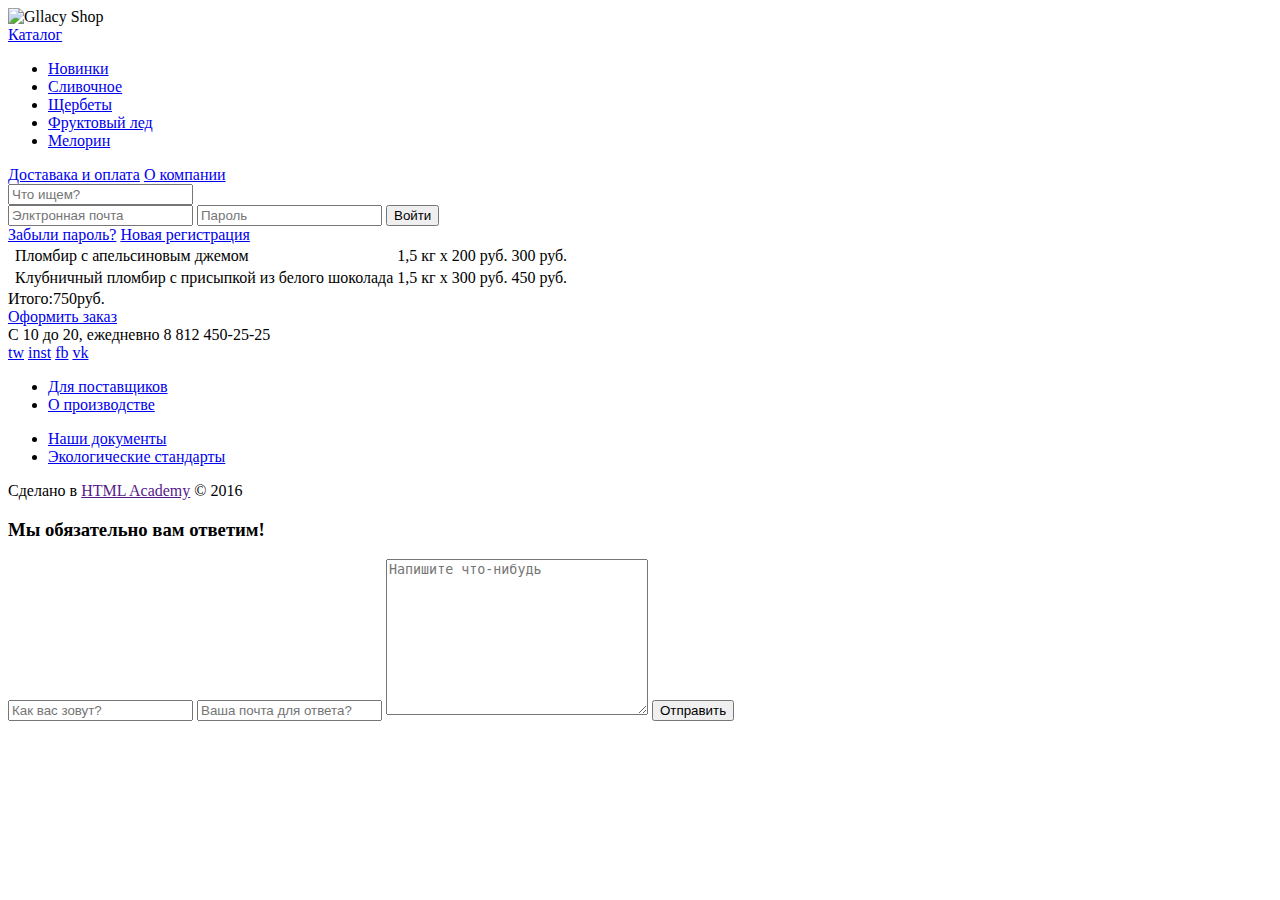
==== catalog.html @ 0ecc8c3e "container, footer mark-up fix" ====
<!DOCTYPE html>
<html lang="en">

<head>
	<meta charset="UTF-8">
	<title>Gllacy Shop</title>
</head>

<body>
	<div class="container">
		<header class="main-header">
			<!--	ЛОГО-->
			<div class="main-header__logo logo"><img src="logo.svg" alt="Gllacy Shop" title="Gllacy Shop"></div>
			<div class="main-header__catalog catalog">
				<a class="main-header__link" href="#">Каталог</a>
				<!--			ВЫПАДАЮЩАЯ МЕНЮШКА-->
				<ul class="catalog__list">
					<li class="catalog__item catalog__item--highlighted"><a href="#">Новинки</a></li>
					<li class="catalog__item"><a href="catalog.html">Сливочное</a></li>
					<li class="catalog__item catalog__item--hover"><a href="#">Щербеты</a></li>
					<li class="catalog__item catalog__item--active"><a href="#">Фруктовый лед</a></li>
					<li class="catalog__item"><a href="#">Мелорин</a></li>
				</ul>
			</div>
			<a href="#" class="mainHeader__link">Доставака и оплата</a>
			<a href="#" class="mainHeader__link">О компании</a>
			<div class="user-controls">
				<!--		ПОИСК-->
				<div class="user-controls__search search">
					<a href="#" class="search__btn"></a>
					<div class="search__popup">
						<input type="search" class="search__field" placeholder="Что ищем?">
					</div>
				</div>
				<!--		ЛОГИН-->
				<div class="user-controls__login login">
					<a href="#" class="btn login__btn"></a>
					<div class="login__popup">
						<form action="" class="loginForm">
							<input type="email" class="login__email" placeholder="Элктронная почта">
							<input type="password" class="login__password" placeholder="Пароль">
							<input type="submit" class="login__submit-btn btn" value="Войти">
						</form>
						<a href="#" class="login__link link">Забыли пароль?</a>
						<a href="#" class="login__link link">Новая регистрация</a>
					</div>
				</div>
				<!--		КОРЗИНА-->
				<div class="user-controls__basket basket">
					<a href="#" class="btn basket__btn basket__btn--empty"></a>
					<!--		ПОП-АП		-->
					<div class="basket__popup">
						<table class="basket__table-orders">
							<tr>
								<td class="basket__tdumbnail"><img src="" alt=""></td>
								<td class="basket__product-name">Пломбир с апельсиновым джемом</td>
								<td class="basket__unit-price">1,5 кг х 200 руб.</td>
								<td class="basket__total-price">300 руб.</td>
							</tr>
							<tr>
								<td class="basket__tdumbnail"><img src="" alt=""></td>
								<td class="basket__product-name">Клубничный пломбир с присыпкой из белого шоколада</td>
								<td class="basket__unit-price">1,5 кг х 300 руб.</td>
								<td class="basket__total-price">450 руб.</td>
							</tr>
						</table>
						<div class="basket__total-amount">Итого:750руб.</div>
						<a href="#" class="btn basket__submit-btn">Оформить заказ</a>
					</div>
				</div>

			</div>
			<div class="timetable">
				С 10 до 20, ежедневно
				<span class="timetable__tel">8 812 450-25-25</span>
			</div>

		</header>
		
		<!--	ФУТЕР-->
		<footer class="main-footer">
			<!--		СОЦ-->
			<div class="main-footer__social social">
				<a href="#" class="social__btn tw">tw</a>
				<a href="#" class="social__btn inst">inst</a>
				<a href="#" class="social__btn fb">fb</a>
				<a href="#" class="social__btn vk">vk</a>
			</div>
			<!--			НОРМАТИВНЫЕ ДОКУМЕНТЫ-->
			<div class="main-footer__regulations regulations">
				<div class="regulations__left-col">
					<ul class="regulations__list">
						<li class="regulations__item regulations__item--love">
							<a class="regulations__link" href="#">Для поставщиков</a>
						</li>
						<li class="regulations__item">
							<a class="regulations__link" href="#">О производстве
</a>
						</li>
					</ul>
				</div>
				<div class="regulations__right-col">
					<ul>
						<li class="regulations__item">
							<a class="regulations__link" href="#">Наши документы</a>
						</li>
						<li class="regulations__item">
							<a class="regulations__link" href="#">Экологические стандарты</a>
						</li>
					</ul>
				</div>
			</div>
			<!--			РАЗРАБОТКА-->
			<div class="main-footer__copyright copyright">
				<a href="#" class="copyright__logo"></a>
				<p>Сделано в <a href="" class="copyright__link">HTML Academy</a> &copy; 2016</p>
			</div>
		</footer>
		<div class="feedback-popup">
			<h3 class="feedback-popup__title">Мы обязательно вам ответим!</h3>
			<form action="" class="feedback-popup__form">
				<input type="text" class="feedback-popup__name-field" placeholder="Как вас зовут?">
				<input type="email" class="feedback-popup__email-field" placeholder="Ваша почта для ответа?">
				<textarea class="feedback-popup__massage-field" name="" id="" cols="30" rows="10" placeholder="Напишите что-нибудь"></textarea>
				<input type="submit" class="feedback-popup__btn btn" value="Отправить">
			</form>
		</div>
	</div>
</body>

</html>
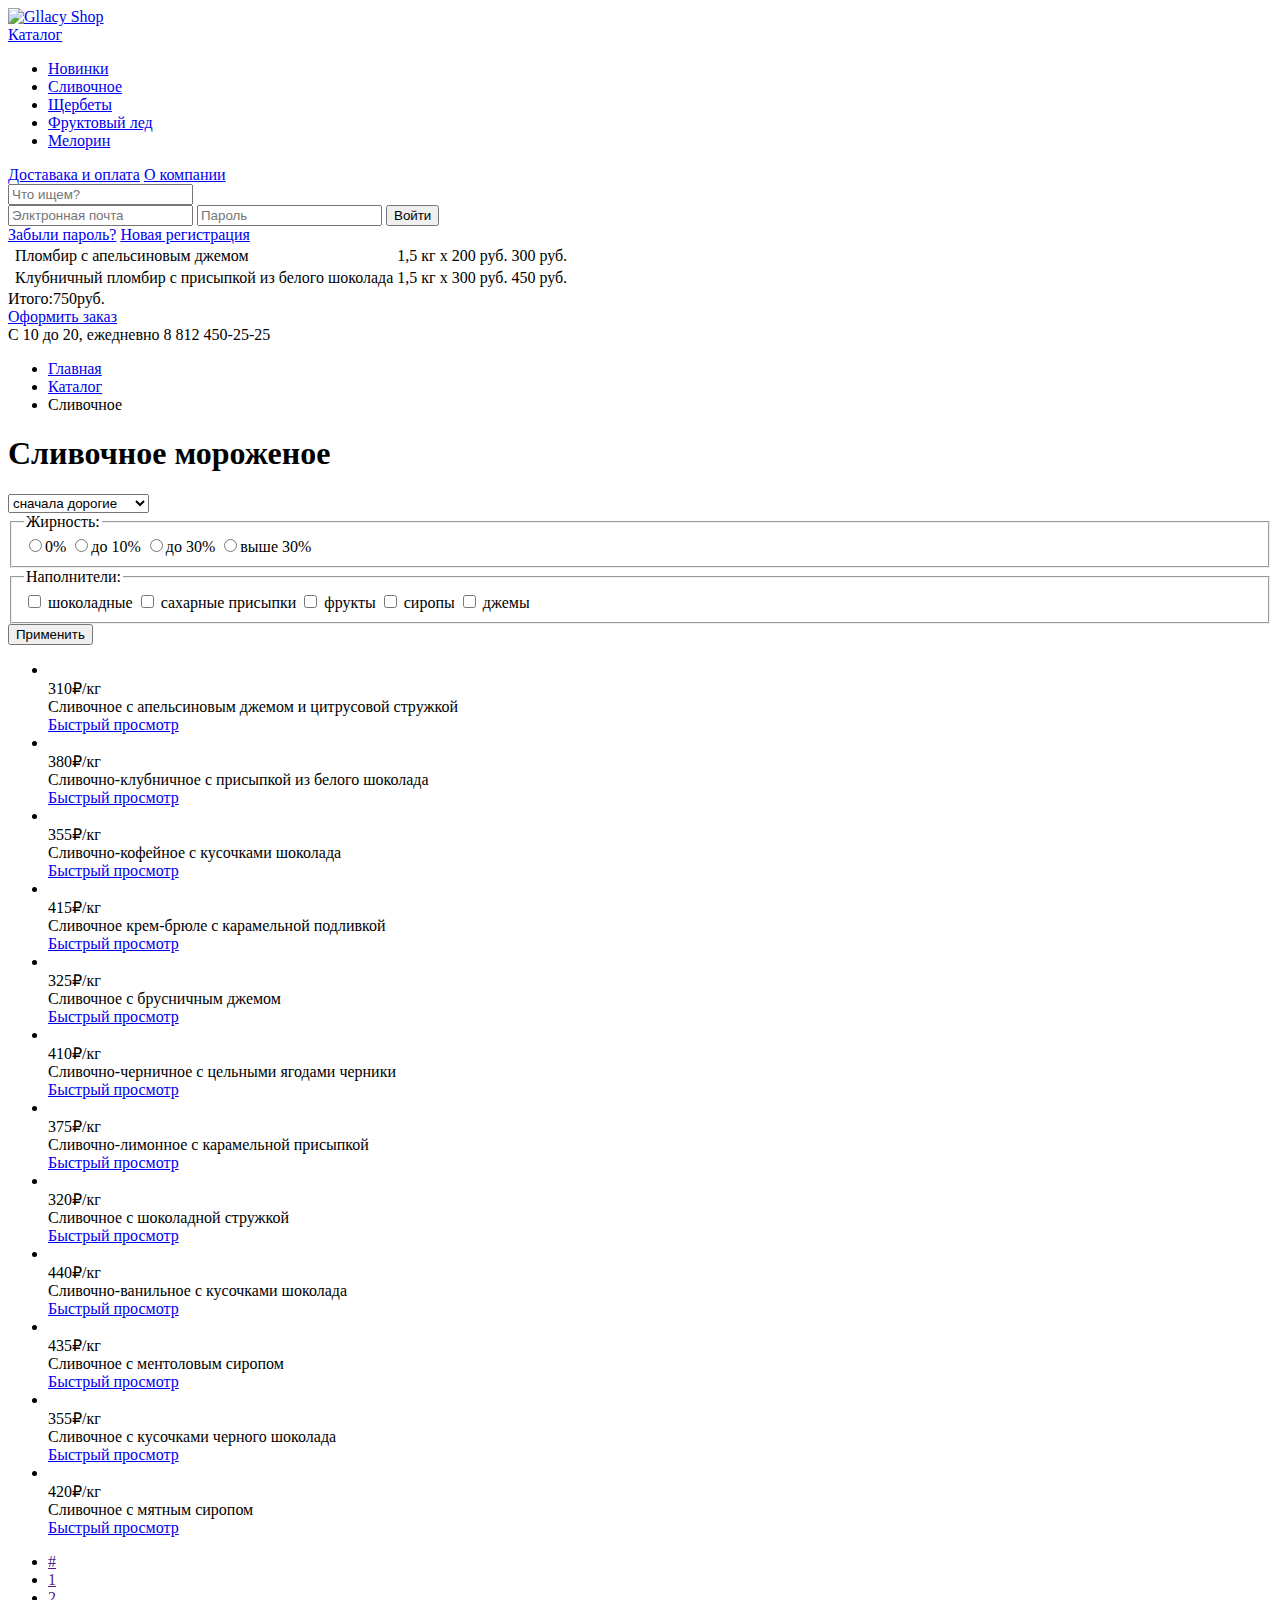
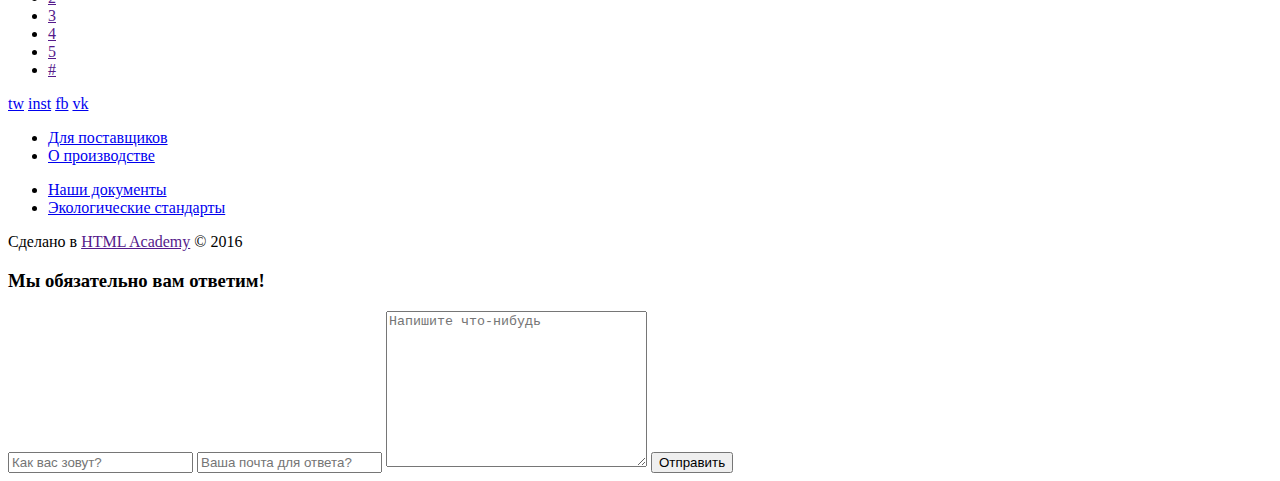
==== commit ad157e6b: "catalog mark-up" ====
--- a/catalog.html
+++ b/catalog.html
@@ -10,7 +10,7 @@
 	<div class="container">
 		<header class="main-header">
 			<!--	ЛОГО-->
-			<div class="main-header__logo logo"><img src="logo.svg" alt="Gllacy Shop" title="Gllacy Shop"></div>
+			<div class="main-header__logo logo"><a href="index.html"><img src="logo.svg" alt="Gllacy Shop" title="Gllacy Shop"></a></div>
 			<div class="main-header__catalog catalog">
 				<a class="main-header__link" href="#">Каталог</a>
 				<!--			ВЫПАДАЮЩАЯ МЕНЮШКА-->
@@ -22,8 +22,8 @@
 					<li class="catalog__item"><a href="#">Мелорин</a></li>
 				</ul>
 			</div>
-			<a href="#" class="mainHeader__link">Доставака и оплата</a>
-			<a href="#" class="mainHeader__link">О компании</a>
+			<a href="#" class="main-header__link">Доставака и оплата</a>
+			<a href="#" class="main-header__link">О компании</a>
 			<div class="user-controls">
 				<!--		ПОИСК-->
 				<div class="user-controls__search search">
@@ -36,7 +36,7 @@
 				<div class="user-controls__login login">
 					<a href="#" class="btn login__btn"></a>
 					<div class="login__popup">
-						<form action="" class="loginForm">
+						<form action="" class="login__form">
 							<input type="email" class="login__email" placeholder="Элктронная почта">
 							<input type="password" class="login__password" placeholder="Пароль">
 							<input type="submit" class="login__submit-btn btn" value="Войти">
@@ -52,13 +52,13 @@
 					<div class="basket__popup">
 						<table class="basket__table-orders">
 							<tr>
-								<td class="basket__tdumbnail"><img src="" alt=""></td>
+								<td class="basket__tumbnail"><img src="" alt=""></td>
 								<td class="basket__product-name">Пломбир с апельсиновым джемом</td>
 								<td class="basket__unit-price">1,5 кг х 200 руб.</td>
 								<td class="basket__total-price">300 руб.</td>
 							</tr>
 							<tr>
-								<td class="basket__tdumbnail"><img src="" alt=""></td>
+								<td class="basket__tumbnail"><img src="" alt=""></td>
 								<td class="basket__product-name">Клубничный пломбир с присыпкой из белого шоколада</td>
 								<td class="basket__unit-price">1,5 кг х 300 руб.</td>
 								<td class="basket__total-price">450 руб.</td>
@@ -76,7 +76,186 @@
 			</div>
 
 		</header>
-		
+		<div class="breadcrumbs">
+			<ul class="breadcrumbs__list">
+				<li class="breadcrumbs__element"><a href="index.html" class="breadcrumbs__link">Главная</a></li>
+				<li class="breadcrumbs__element"><a href="#" class="breadcrumbs__link">Каталог</a></li>
+				<li class="breadcrumbs__element breadcrumbs__element--active">Сливочное</li>
+			</ul>
+		</div>
+		<h1>Сливочное мороженое</h1>
+		<div class="product-filter">
+			<form action="" class="product-filter__form">
+				<select class="product-filter__select" name="" id="">
+					<option value="popular">по популярности</option>
+					<option value="cheap">сначала недорогие</option>
+					<option value="expensive" selected>сначала дорогие</option>
+					<option value="fat">по жирности</option>
+				</select>
+				<div class="product-filter__price-range range">
+					
+					<div class="range__controls">
+						<div class="range__scale">
+							<div class="range__bar" style="margin-left: 0%; width: 85%"></div>
+						</div>
+						<div class="range__toggle range__toggle--min"></div>
+						<div class="range__toggle range__toggle--max"></div>
+					</div>
+
+				</div>
+				<fieldset>
+					<legend>Жирность:</legend>
+					<label>
+						<input type="radio" name="fat">0%</label>
+					<label>
+						<input type="radio" name="fat">до 10%</label>
+					<label>
+						<input type="radio" name="fat">до 30%</label>
+					<label>
+						<input type="radio" name="fat">выше 30%</label>
+				</fieldset>
+				<fieldset>
+					<legend>Наполнители:</legend>
+					<input type="checkbox" id="chocolate">
+					<label for="chocolate">шоколадные</label>
+					<input type="checkbox" id="sugar">
+					<label for="sugar">сахарные присыпки</label>
+					<input type="checkbox" id="fruit">
+					<label for="fruit">фрукты</label>
+					<input type="checkbox" id="syrup">
+					<label for="syrup">сиропы</label>
+					<input type="checkbox" id="jam">
+					<label for="jam">джемы</label>
+				</fieldset>
+				<input type="submit" value="Применить">
+			</form>
+		</div>
+		<div class="product-catalog">
+			<ul class="product-catalog__list">
+				<li class="product-catalog__item">
+					<div class="product">
+						<div class="product__image"><img src="" alt=""></div>
+						<div class="product__price-title">310&#8381;/кг</div>
+						<div class="product__description">Сливочное с апельсиновым джемом и цитрусовой стружкой
+						</div>
+						<a href="#" class="product__btn product__btn--hover btn">Быстрый просмотр</a>
+					</div>
+				</li>
+				<li class="product-catalog__item">
+					<div class="product">
+						<div class="product__image"><img src="" alt=""></div>
+						<div class="product__price-title">380&#8381;/кг</div>
+						<div class="product__description">Сливочно-клубничное с присыпкой из белого шоколада
+						</div>
+						<a href="#" class="product__btn product__btn--hover btn">Быстрый просмотр</a>
+					</div>
+				</li>
+				<li class="product-catalog__item">
+					<div class="product">
+						<div class="product__image"><img src="" alt=""></div>
+						<div class="product__price-title">355&#8381;/кг</div>
+						<div class="product__description">Сливочно-кофейное с кусочками шоколада
+						</div>
+						<a href="#" class="product__btn product__btn--hover btn">Быстрый просмотр</a>
+					</div>
+				</li>
+				<li class="product-catalog__item">
+					<div class="product">
+						<div class="product__image"><img src="" alt=""></div>
+						<div class="product__price-title">415&#8381;/кг</div>
+						<div class="product__description">Сливочное крем-брюле с карамельной подливкой
+						</div>
+						<a href="#" class="product__btn product__btn--hover btn">Быстрый просмотр</a>
+					</div>
+				</li>
+				<li class="product-catalog__item">
+					<div class="product">
+						<div class="product__image"><img src="" alt=""></div>
+						<div class="product__price-title">325&#8381;/кг</div>
+						<div class="product__description">Сливочное с брусничным джемом
+
+						</div>
+						<a href="#" class="product__btn product__btn--hover btn">Быстрый просмотр</a>
+					</div>
+				</li>
+				<li class="product-catalog__item">
+					<div class="product">
+						<div class="product__image"><img src="" alt=""></div>
+						<div class="product__price-title">410&#8381;/кг</div>
+						<div class="product__description">Сливочно-черничное с цельными ягодами черники
+						</div>
+						<a href="#" class="product__btn product__btn--hover btn">Быстрый просмотр</a>
+					</div>
+				</li>
+				<li class="product-catalog__item">
+					<div class="product">
+						<div class="product__image"><img src="" alt=""></div>
+						<div class="product__price-title">375&#8381;/кг</div>
+						<div class="product__description">Сливочно-лимонное с карамельной присыпкой
+						</div>
+						<a href="#" class="product__btn product__btn--hover btn">Быстрый просмотр</a>
+					</div>
+				</li>
+				<li class="product-catalog__item">
+					<div class="product">
+						<div class="product__image"><img src="" alt=""></div>
+						<div class="product__price-title">320&#8381;/кг</div>
+						<div class="product__description">Сливочное с шоколадной стружкой
+						</div>
+						<a href="#" class="product__btn product__btn--hover btn">Быстрый просмотр</a>
+					</div>
+				</li>
+				<li class="product-catalog__item">
+					<div class="product">
+						<div class="product__image"><img src="" alt=""></div>
+						<div class="product__price-title">440&#8381;/кг</div>
+						<div class="product__description">Сливочно-ванильное с кусочками шоколада
+
+						</div>
+						<a href="#" class="product__btn product__btn--hover btn">Быстрый просмотр</a>
+					</div>
+				</li>
+				<li class="product-catalog__item">
+					<div class="product">
+						<div class="product__image"><img src="" alt=""></div>
+						<div class="product__price-title">435&#8381;/кг</div>
+						<div class="product__description">Сливочноe с ментоловым сиропом
+						</div>
+						<a href="#" class="product__btn product__btn--hover btn">Быстрый просмотр</a>
+					</div>
+				</li>
+				<li class="product-catalog__item">
+					<div class="product">
+						<div class="product__image"><img src="" alt=""></div>
+						<div class="product__price-title">355&#8381;/кг</div>
+						<div class="product__description">Сливочное с кусочками черного шоколада
+						</div>
+						<a href="#" class="product__btn product__btn--hover btn">Быстрый просмотр</a>
+					</div>
+				</li>
+				<li class="product-catalog__item">
+					<div class="product">
+						<div class="product__image"><img src="" alt=""></div>
+						<div class="product__price-title">420&#8381;/кг</div>
+						<div class="product__description">Сливочное с мятным сиропом
+						</div>
+						<a href="#" class="product__btn product__btn--hover btn">Быстрый просмотр</a>
+					</div>
+				</li>
+			</ul>
+			<div class="product-catalog__pagination pagination">
+				<ul class="pagination__list">
+					<li class="pagination__item"><a href="" class="pagination__link pagination__arrow-left">#</a></li>
+					<li class="pagination__item"><a href="" class="pagination__link">1</a></li>
+					<li class="pagination__item"><a href="" class="pagination__link">2</a></li>
+					<li class="pagination__item"><a href="" class="pagination__link">3</a></li>
+					<li class="pagination__item"><a href="" class="pagination__link">4</a></li>
+					<li class="pagination__item"><a href="" class="pagination__link">5</a></li>
+					<li class="pagination__item"><a href="" class="pagination__link pagination__arrow-right">#</a></li>
+				</ul>
+			</div>
+		</div>
+
 		<!--	ФУТЕР-->
 		<footer class="main-footer">
 			<!--		СОЦ-->
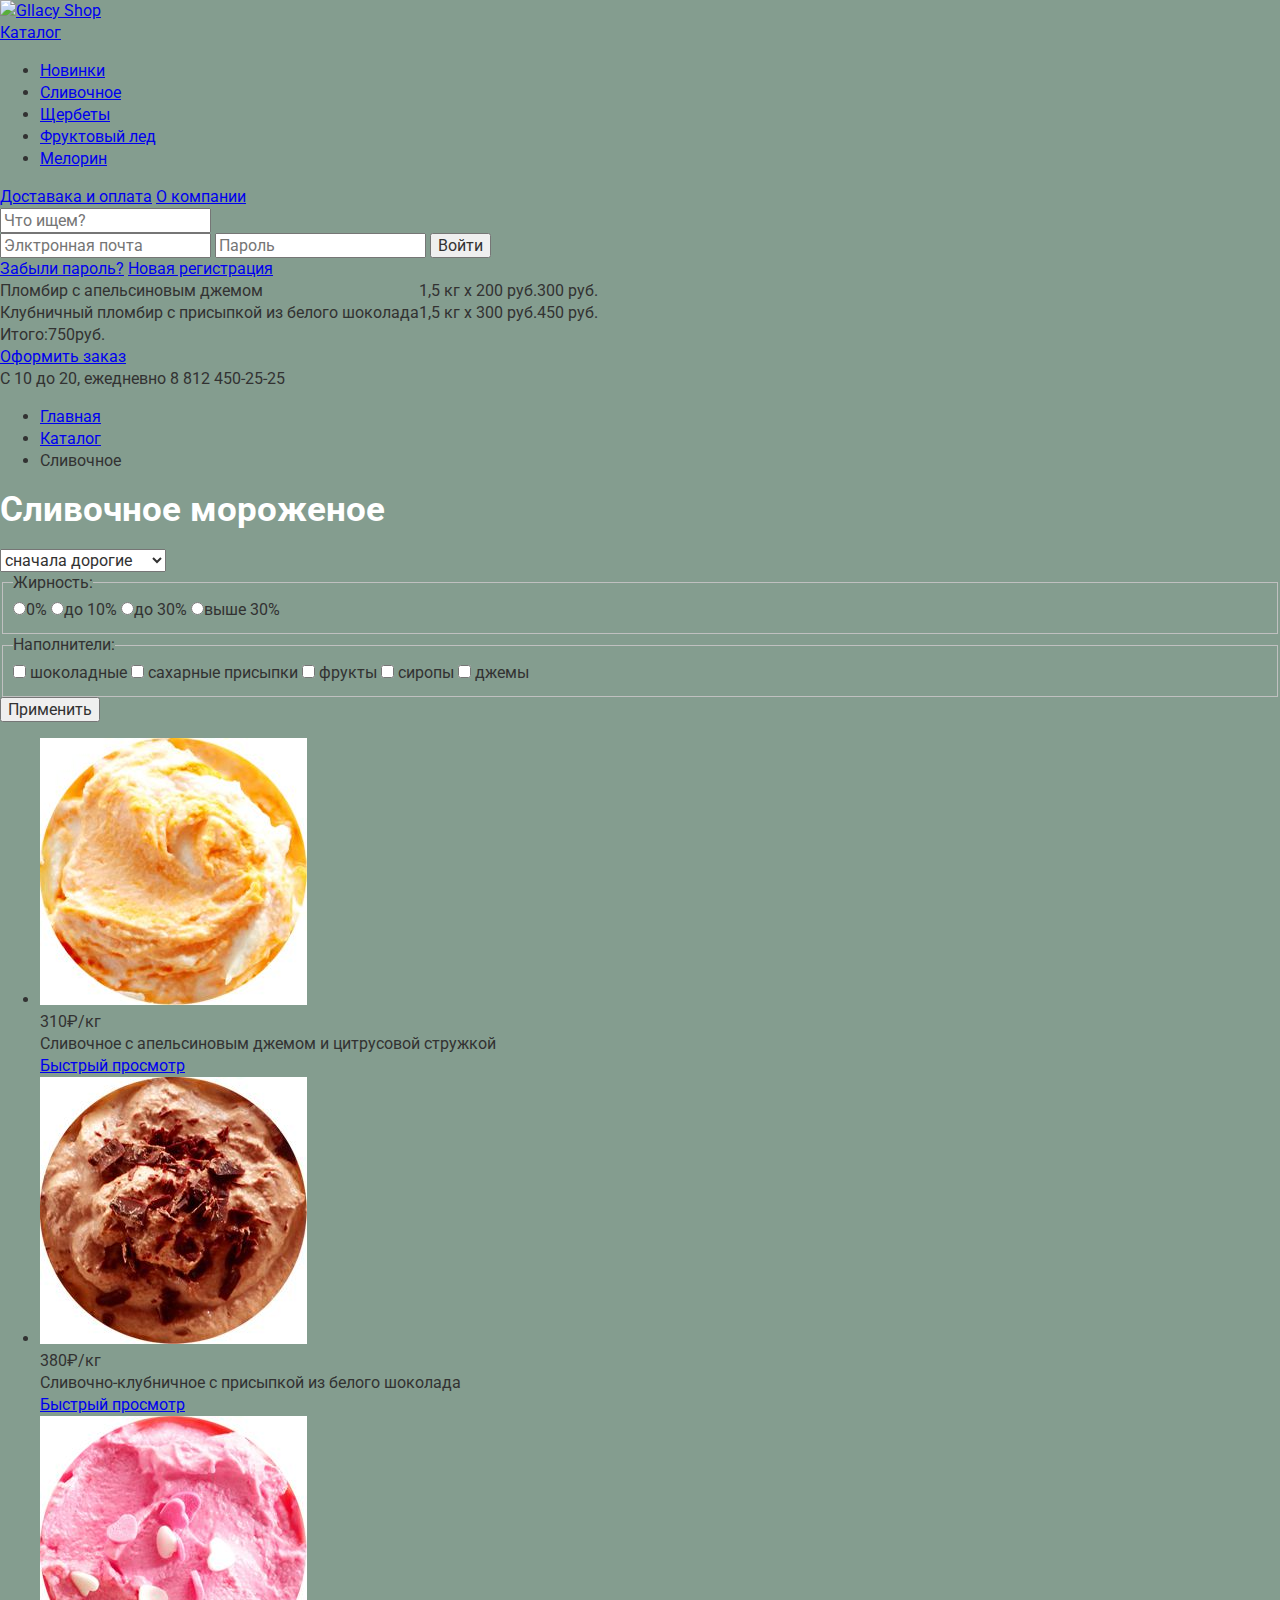
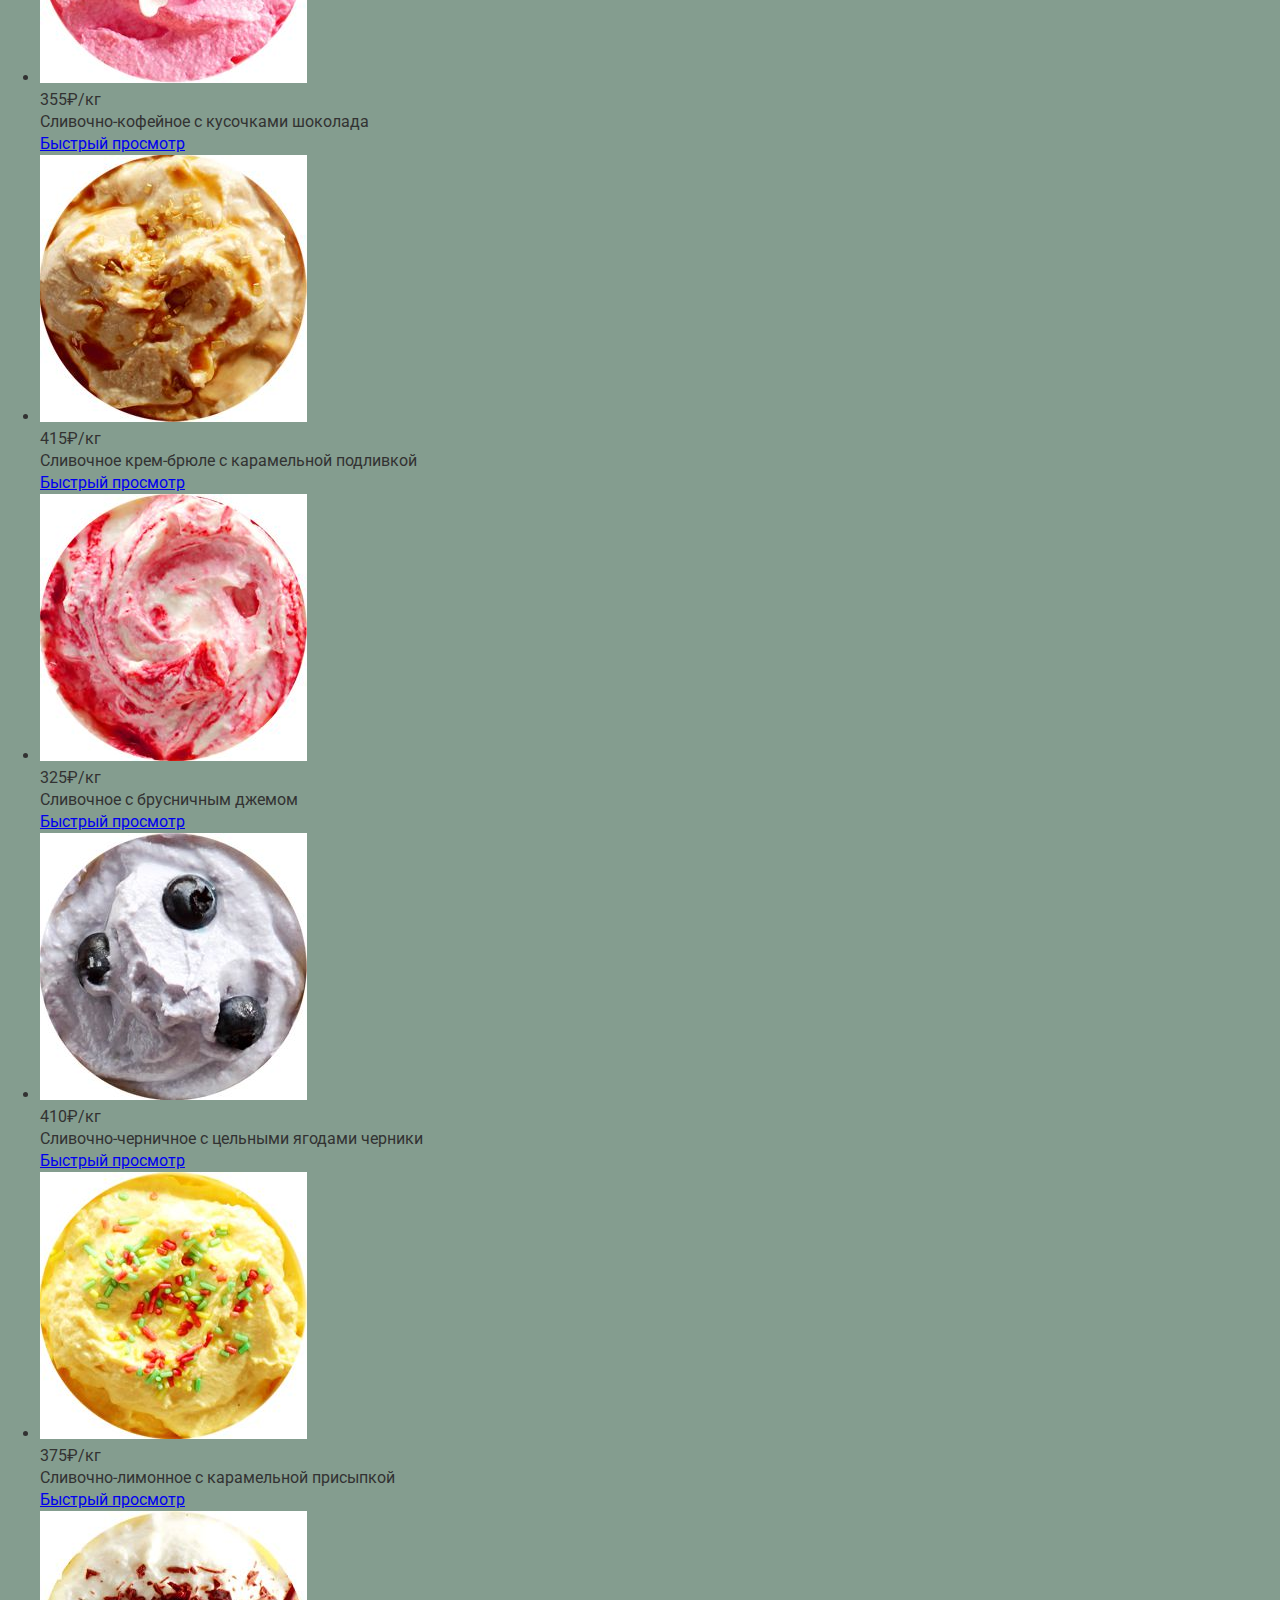
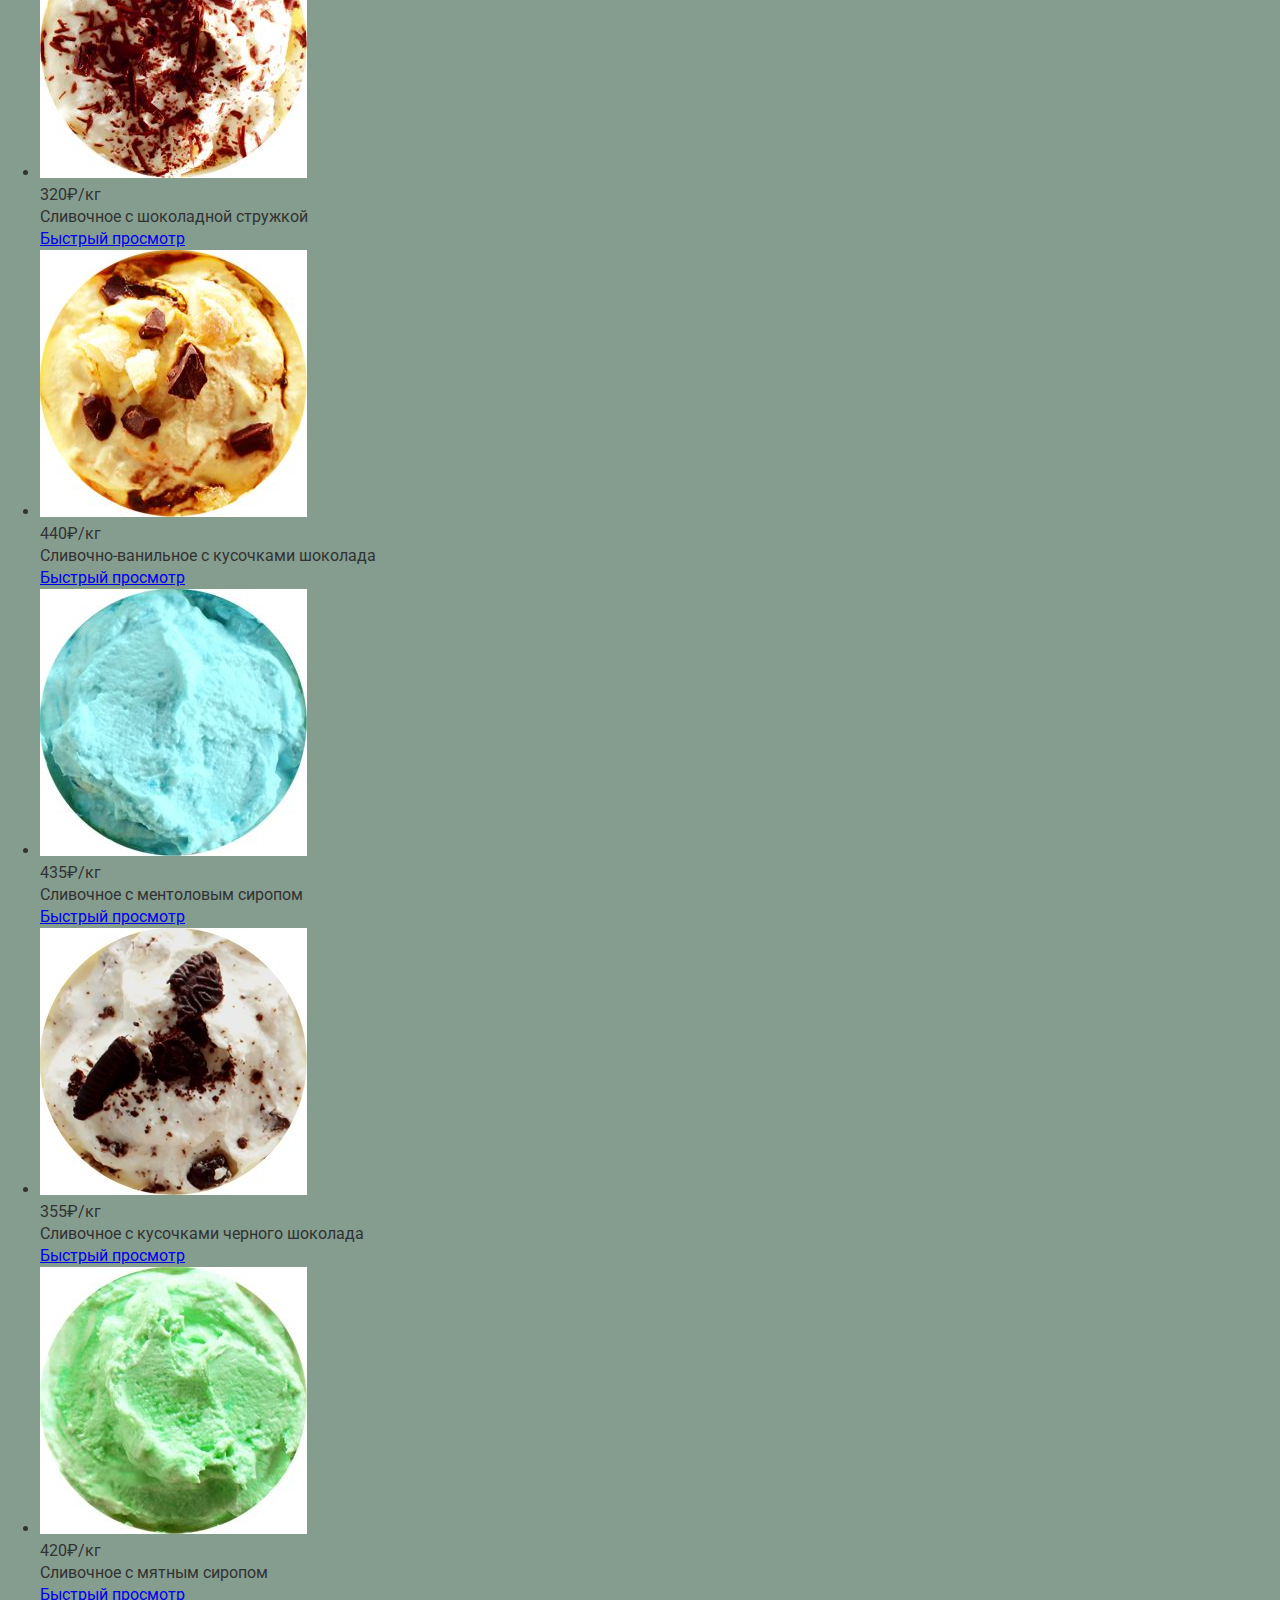
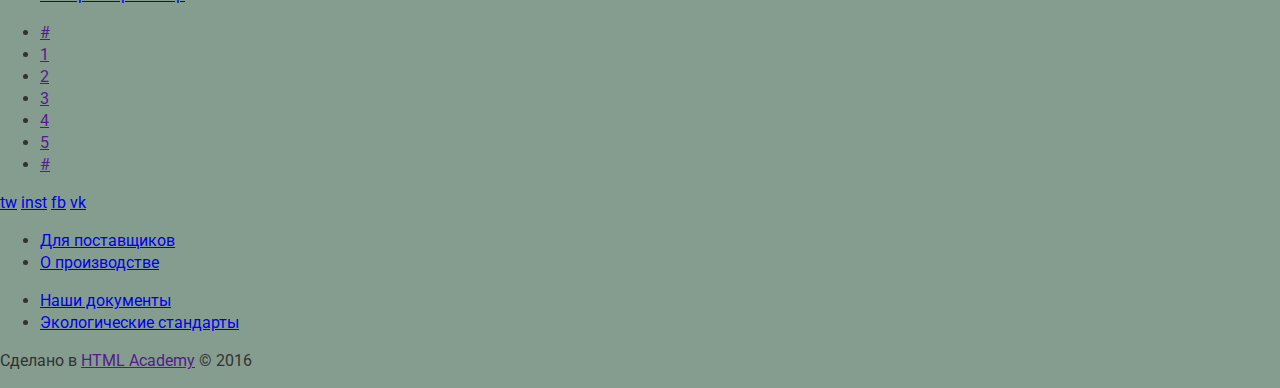
==== commit 610308a5: "some pictures" ====
--- a/catalog.html
+++ b/catalog.html
@@ -4,13 +4,18 @@
 <head>
 	<meta charset="UTF-8">
 	<title>Gllacy Shop</title>
+	<link href='https://fonts.googleapis.com/css?family=Roboto:400,500,700,900&subset=latin,cyrillic' rel='stylesheet' type='text/css'>
+	<link rel="stylesheet" href="css/normalize.css">
+	<link rel="stylesheet" href="css/style.css">
 </head>
 
 <body>
 	<div class="container">
 		<header class="main-header">
 			<!--	ЛОГО-->
-			<div class="main-header__logo logo"><a href="index.html"><img src="logo.svg" alt="Gllacy Shop" title="Gllacy Shop"></a></div>
+			<div class="main-header__logo logo">
+				<a href="index.html"><img src="logo.svg" alt="Gllacy Shop" title="Gllacy Shop"></a>
+			</div>
 			<div class="main-header__catalog catalog">
 				<a class="main-header__link" href="#">Каталог</a>
 				<!--			ВЫПАДАЮЩАЯ МЕНЮШКА-->
@@ -93,7 +98,7 @@
 					<option value="fat">по жирности</option>
 				</select>
 				<div class="product-filter__price-range range">
-					
+
 					<div class="range__controls">
 						<div class="range__scale">
 							<div class="range__bar" style="margin-left: 0%; width: 85%"></div>
@@ -134,7 +139,7 @@
 			<ul class="product-catalog__list">
 				<li class="product-catalog__item">
 					<div class="product">
-						<div class="product__image"><img src="" alt=""></div>
+						<div class="product__image"><img src="img/product__image-1.jpg" title="Сливочное с апельсиновым джемом и цитрусовой стружкой" alt="Сливочное с апельсиновым джемом и цитрусовой стружкой"></div>
 						<div class="product__price-title">310&#8381;/кг</div>
 						<div class="product__description">Сливочное с апельсиновым джемом и цитрусовой стружкой
 						</div>
@@ -143,7 +148,7 @@
 				</li>
 				<li class="product-catalog__item">
 					<div class="product">
-						<div class="product__image"><img src="" alt=""></div>
+						<div class="product__image"><img src="img/product__image-2.jpg" title="Сливочно-клубничное с присыпкой из белого шоколада" alt="Сливочно-клубничное с присыпкой из белого шоколада"></div>
 						<div class="product__price-title">380&#8381;/кг</div>
 						<div class="product__description">Сливочно-клубничное с присыпкой из белого шоколада
 						</div>
@@ -152,7 +157,7 @@
 				</li>
 				<li class="product-catalog__item">
 					<div class="product">
-						<div class="product__image"><img src="" alt=""></div>
+						<div class="product__image"><img src="img/product__image-3.jpg" title="Сливочно-кофейное с кусочками шоколада" alt="Сливочно-кофейное с кусочками шоколада"></div>
 						<div class="product__price-title">355&#8381;/кг</div>
 						<div class="product__description">Сливочно-кофейное с кусочками шоколада
 						</div>
@@ -161,7 +166,7 @@
 				</li>
 				<li class="product-catalog__item">
 					<div class="product">
-						<div class="product__image"><img src="" alt=""></div>
+						<div class="product__image"><img src="img/product__image-4.jpg" title="Сливочное крем-брюле с карамельной подливкой" alt="Сливочное крем-брюле с карамельной подливкой"></div>
 						<div class="product__price-title">415&#8381;/кг</div>
 						<div class="product__description">Сливочное крем-брюле с карамельной подливкой
 						</div>
@@ -170,7 +175,7 @@
 				</li>
 				<li class="product-catalog__item">
 					<div class="product">
-						<div class="product__image"><img src="" alt=""></div>
+						<div class="product__image"><img src="img/product__image-5.jpg" title="Сливочное с брусничным джемом" alt="Сливочное с брусничным джемом"></div>
 						<div class="product__price-title">325&#8381;/кг</div>
 						<div class="product__description">Сливочное с брусничным джемом
 
@@ -180,7 +185,7 @@
 				</li>
 				<li class="product-catalog__item">
 					<div class="product">
-						<div class="product__image"><img src="" alt=""></div>
+						<div class="product__image"><img src="img/product__image-6.jpg" title="Сливочно-черничное с цельными ягодами черники" alt="Сливочно-черничное с цельными ягодами черники"></div>
 						<div class="product__price-title">410&#8381;/кг</div>
 						<div class="product__description">Сливочно-черничное с цельными ягодами черники
 						</div>
@@ -189,7 +194,7 @@
 				</li>
 				<li class="product-catalog__item">
 					<div class="product">
-						<div class="product__image"><img src="" alt=""></div>
+						<div class="product__image"><img src="img/product__image-7.jpg" title="Сливочно-лимонное с карамельной присыпкой" alt="Сливочно-лимонное с карамельной присыпкой"></div>
 						<div class="product__price-title">375&#8381;/кг</div>
 						<div class="product__description">Сливочно-лимонное с карамельной присыпкой
 						</div>
@@ -198,7 +203,7 @@
 				</li>
 				<li class="product-catalog__item">
 					<div class="product">
-						<div class="product__image"><img src="" alt=""></div>
+						<div class="product__image"><img src="img/product__image-8.jpg" title="Сливочное с шоколадной стружкой" alt="Сливочное с шоколадной стружкой"></div>
 						<div class="product__price-title">320&#8381;/кг</div>
 						<div class="product__description">Сливочное с шоколадной стружкой
 						</div>
@@ -207,7 +212,7 @@
 				</li>
 				<li class="product-catalog__item">
 					<div class="product">
-						<div class="product__image"><img src="" alt=""></div>
+						<div class="product__image"><img src="img/product__image-9.jpg" title="Сливочно-ванильное с кусочками шоколада" alt="Сливочно-ванильное с кусочками шоколада"></div>
 						<div class="product__price-title">440&#8381;/кг</div>
 						<div class="product__description">Сливочно-ванильное с кусочками шоколада
 
@@ -217,7 +222,7 @@
 				</li>
 				<li class="product-catalog__item">
 					<div class="product">
-						<div class="product__image"><img src="" alt=""></div>
+						<div class="product__image"><img src="img/product__image-10.jpg" title="Сливочноe с ментоловым сиропом" alt="Сливочноe с ментоловым сиропом"></div>
 						<div class="product__price-title">435&#8381;/кг</div>
 						<div class="product__description">Сливочноe с ментоловым сиропом
 						</div>
@@ -226,7 +231,7 @@
 				</li>
 				<li class="product-catalog__item">
 					<div class="product">
-						<div class="product__image"><img src="" alt=""></div>
+						<div class="product__image"><img src="img/product__image-11.jpg" title="Сливочное с кусочками черного шоколада" alt="Сливочное с кусочками черного шоколада"></div>
 						<div class="product__price-title">355&#8381;/кг</div>
 						<div class="product__description">Сливочное с кусочками черного шоколада
 						</div>
@@ -235,7 +240,7 @@
 				</li>
 				<li class="product-catalog__item">
 					<div class="product">
-						<div class="product__image"><img src="" alt=""></div>
+						<div class="product__image"><img src="img/product__image-12.jpg" title="Сливочное с мятным сиропом" alt="Сливочное с мятным сиропом"></div>
 						<div class="product__price-title">420&#8381;/кг</div>
 						<div class="product__description">Сливочное с мятным сиропом
 						</div>
@@ -295,15 +300,6 @@
 				<p>Сделано в <a href="" class="copyright__link">HTML Academy</a> &copy; 2016</p>
 			</div>
 		</footer>
-		<div class="feedback-popup">
-			<h3 class="feedback-popup__title">Мы обязательно вам ответим!</h3>
-			<form action="" class="feedback-popup__form">
-				<input type="text" class="feedback-popup__name-field" placeholder="Как вас зовут?">
-				<input type="email" class="feedback-popup__email-field" placeholder="Ваша почта для ответа?">
-				<textarea class="feedback-popup__massage-field" name="" id="" cols="30" rows="10" placeholder="Напишите что-нибудь"></textarea>
-				<input type="submit" class="feedback-popup__btn btn" value="Отправить">
-			</form>
-		</div>
 	</div>
 </body>
 
--- a/css/style.css
+++ b/css/style.css
@@ -0,0 +1,39 @@
+body {
+	font-family: "Roboto", "Arial", "Helvetica", sans-serif;
+	font-size: 16px;
+	line-height: 22px;
+	font-weight: normal;
+	color: #323232;
+	background: #849d8f;
+}
+
+h1 {
+	font-family: "Roboto", "Arial", "Helvetica", sans-serif;
+	font-size: 35px;
+	line-height: 30px;
+	font-weight: bold;
+	color: #ffffff;
+}
+
+h2 {
+	font-family: "Roboto", "Arial", "Helvetica", sans-serif;
+	font-size: 35px;
+	line-height: 35px;
+	font-weight: bold;
+	color: #ffffff;
+}
+
+h3 {
+	font-family: "Roboto", "Arial", "Helvetica", sans-serif;
+	font-size: 24px;
+	line-height: 30px;
+	font-weight: medium;
+}
+
+h4 {
+	font-family: "Roboto", "Arial", "Helvetica", sans-serif;
+	font-size: 24px;
+	line-height: 22px;
+	font-weight: medium;
+	color: #343434;
+}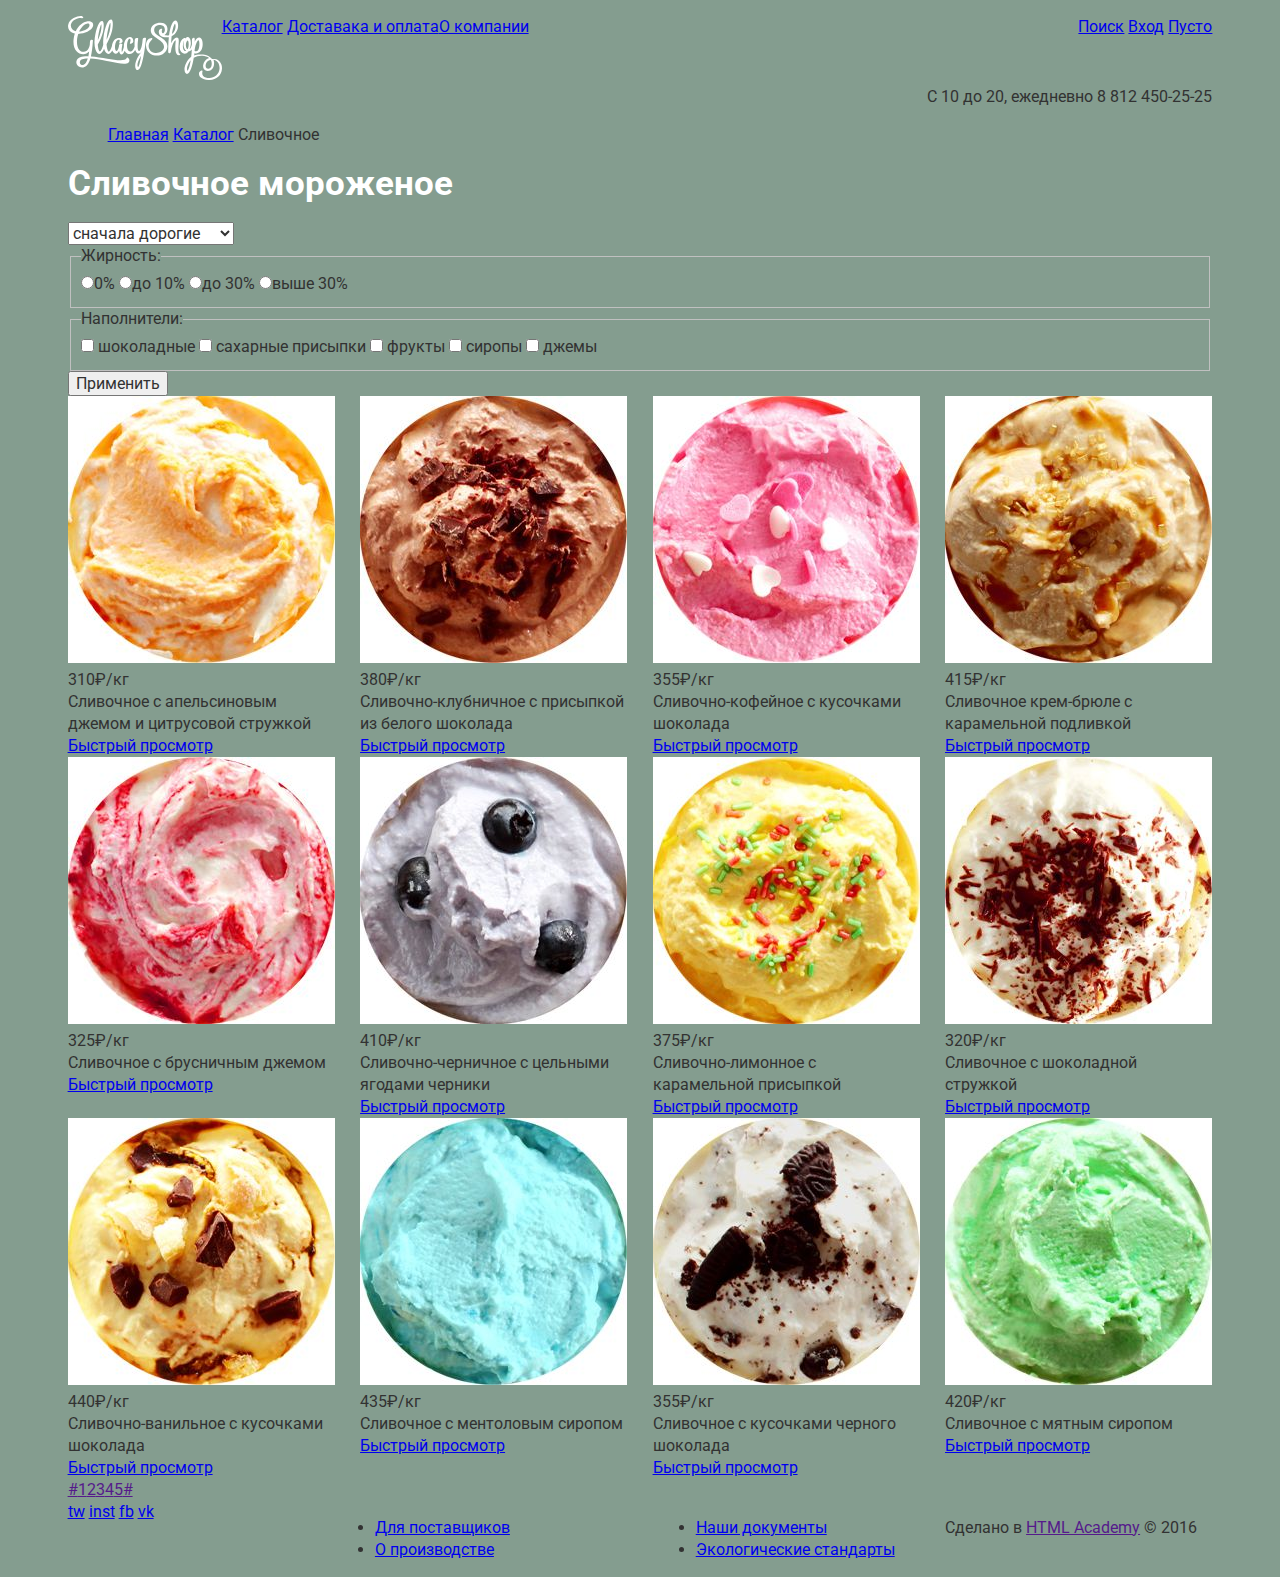
==== commit 54a2febe: "grid" ====
--- a/catalog.html
+++ b/catalog.html
@@ -11,35 +11,23 @@
 
 <body>
 	<div class="container">
-		<header class="main-header">
+		<header class="main-header clearfix">
 			<!--	ЛОГО-->
 			<div class="main-header__logo logo">
-				<a href="index.html"><img src="logo.svg" alt="Gllacy Shop" title="Gllacy Shop"></a>
-			</div>
-			<div class="main-header__catalog catalog">
-				<a class="main-header__link" href="#">Каталог</a>
-				<!--			ВЫПАДАЮЩАЯ МЕНЮШКА-->
-				<ul class="catalog__list">
-					<li class="catalog__item catalog__item--highlighted"><a href="#">Новинки</a></li>
-					<li class="catalog__item"><a href="catalog.html">Сливочное</a></li>
-					<li class="catalog__item catalog__item--hover"><a href="#">Щербеты</a></li>
-					<li class="catalog__item catalog__item--active"><a href="#">Фруктовый лед</a></li>
-					<li class="catalog__item"><a href="#">Мелорин</a></li>
-				</ul>
-			</div>
-			<a href="#" class="main-header__link">Доставака и оплата</a>
-			<a href="#" class="main-header__link">О компании</a>
+				<a href="index.html"><img src="img/logo.svg" alt="Gllacy Shop" title="Gllacy Shop" width="154" height="64"></a>
+			</div>
+
 			<div class="user-controls">
 				<!--		ПОИСК-->
 				<div class="user-controls__search search">
-					<a href="#" class="search__btn"></a>
+					<a href="#" class="search__btn">Поиск</a>
 					<div class="search__popup">
 						<input type="search" class="search__field" placeholder="Что ищем?">
 					</div>
 				</div>
 				<!--		ЛОГИН-->
 				<div class="user-controls__login login">
-					<a href="#" class="btn login__btn"></a>
+					<a href="#" class="btn login__btn">Вход</a>
 					<div class="login__popup">
 						<form action="" class="login__form">
 							<input type="email" class="login__email" placeholder="Элктронная почта">
@@ -52,7 +40,7 @@
 				</div>
 				<!--		КОРЗИНА-->
 				<div class="user-controls__basket basket">
-					<a href="#" class="btn basket__btn basket__btn--empty"></a>
+					<a href="#" class="btn basket__btn basket__btn--empty">Пусто</a>
 					<!--		ПОП-АП		-->
 					<div class="basket__popup">
 						<table class="basket__table-orders">
@@ -73,8 +61,25 @@
 						<a href="#" class="btn basket__submit-btn">Оформить заказ</a>
 					</div>
 				</div>
-
-			</div>
+			</div>
+
+			<nav class="main-header__main-navigation main-navigation">
+				<ul class="main-navigation__list">
+					<li class="main-navigation__item main-navigation__catalog catalog">
+						<a class="main-header__link" href="catalog.html">Каталог</a>
+						<!--			ВЫПАДАЮЩАЯ МЕНЮШКА-->
+						<ul class="catalog__list">
+							<li class="catalog__item catalog__item--highlighted"><a href="#">Новинки</a></li>
+							<li class="catalog__item"><a href="catalog.html">Сливочное</a></li>
+							<li class="catalog__item catalog__item--hover"><a href="#">Щербеты</a></li>
+							<li class="catalog__item catalog__item--active"><a href="#">Фруктовый лед</a></li>
+							<li class="catalog__item"><a href="#">Мелорин</a></li>
+						</ul>
+					</li>
+					<li class="main-navigation__item"><a href="#" class="main-header__link">Доставака и оплата</a>
+						<li class="main-navigation__item"><a href="#" class="main-header__link">О компании</a>
+				</ul>
+			</nav>
 			<div class="timetable">
 				С 10 до 20, ежедневно
 				<span class="timetable__tel">8 812 450-25-25</span>
--- a/css/style.css
+++ b/css/style.css
@@ -1,4 +1,7 @@
 body {
+	max-width: 1200px;
+	min-width: 900px;
+	margin: 0 auto;
 	font-family: "Roboto", "Arial", "Helvetica", sans-serif;
 	font-size: 16px;
 	line-height: 22px;
@@ -36,4 +39,230 @@
 	line-height: 22px;
 	font-weight: medium;
 	color: #343434;
+}
+
+.clearfix:after {
+	content: "";
+	display: table;
+	clear: both;
+}
+
+.container {
+	margin: 0 2.3%;
+}
+
+img {
+	max-width: 100%;
+	height: auto;
+}
+
+
+/*HEADER---------------------*/
+
+.main-header__logo {
+	float: left;
+}
+
+.main-navigation__item {
+	display: inline-block;
+	vertical-align: top;
+}
+
+
+/*CATALOG-----------------------*/
+
+.catalog__list {
+	display: none;
+}
+
+.user-controls {
+	float: right;
+}
+
+
+/*SEARCH------------------------*/
+
+.user-controls__search {
+	display: inline-block;
+	vertical-align: top;
+}
+
+.search__popup {
+	display: none;
+}
+
+
+/*LOGIN----------------------------*/
+
+.user-controls__login {
+	display: inline-block;
+	vertical-align: top;
+}
+
+.login__popup {
+	display: none;
+}
+
+
+/*BASKET------------------------------*/
+
+.user-controls__basket {
+	display: inline-block;
+	vertical-align: top;
+}
+
+.basket__popup {
+	display: none;
+}
+
+
+/*TIMETABLE-----------------------------*/
+
+.timetable {
+	clear: both;
+	float: right;
+}
+
+
+/*ICE-SLIDER---------------------------*/
+
+.ice-slider {
+	display: none;
+}
+
+.ice-slider__slides {
+	display: none;
+}
+
+
+/*PROMO*/
+
+.event {
+	width: 48.9%;
+	min-width: 420px;
+}
+
+.promo__event-1 {
+	float: left;
+}
+
+.promo__event-2 {
+	float: right;
+}
+
+
+/*HIT----------------==============*/
+
+.bestcellers {
+	font-size: 0;
+}
+
+.bestcellers__hit {
+	display: inline-block;
+	vertical-align: top;
+	width: 23.35%;
+	margin-right: 2.2%;
+	font-size: 16px;
+	
+}
+
+.bestcellers__hit:nth-child(4n) {
+	margin-right: 0;
+}
+
+/*ADVANTAGES-------------------------------*/
+
+.advantages__left-col {
+	width: 48.9%;
+	float: left;
+}
+
+.advantages__right-col {
+	width: 48.9%;
+	float: right;
+}
+
+/*BLOG-----------------------------------------*/
+
+.blog {
+	width: 48.9%;
+	float: left;
+}
+
+/*SUBSCRIBE------------------------------------*/
+
+.subscribe {
+	width: 48.9%;
+	float: right;
+}
+
+/*FOOTER*/
+
+.main-footer__social {
+	width: 23.35%;
+	float: left;
+}
+
+.main-footer__regulations {
+	width: 48.9%;
+	float: left;
+}
+
+.regulations__left-col {
+	float: left;
+}
+
+.regulations__right-col {
+	float: right;
+}
+
+.main-footer__copyright {
+	width: 23.35%;
+	float: right;
+}
+
+/*CATALOG____PAGE-----------------*/
+
+.breadcrumbs__element {
+	display: inline-block;
+}
+
+/*PRODUCT-CATALOG-----------------------*/
+
+.product-catalog__list {
+	list-style: none;
+	margin: 0;
+	padding: 0;
+	font-size: 0;
+}
+
+.product-catalog__item {
+	display: inline-block;
+	vertical-align: top;
+	width: 23.35%;
+	margin-right: 2.2%;
+	font-size: 16px;
+}
+
+.product-catalog__item:nth-child(4n) {
+	margin-right: 0;
+}
+
+.pagination__list {
+	margin: 0;
+	padding: 0;
+	list-style: none;
+	font-size: 0;
+}
+
+.pagination__item {
+	display: inline-block;
+	vertical-align: top;
+	font-size: 16px;
+}
+
+/*POPUP FEEDBACK--------------------------*/
+
+.feedback-popup {
+	display: none
 }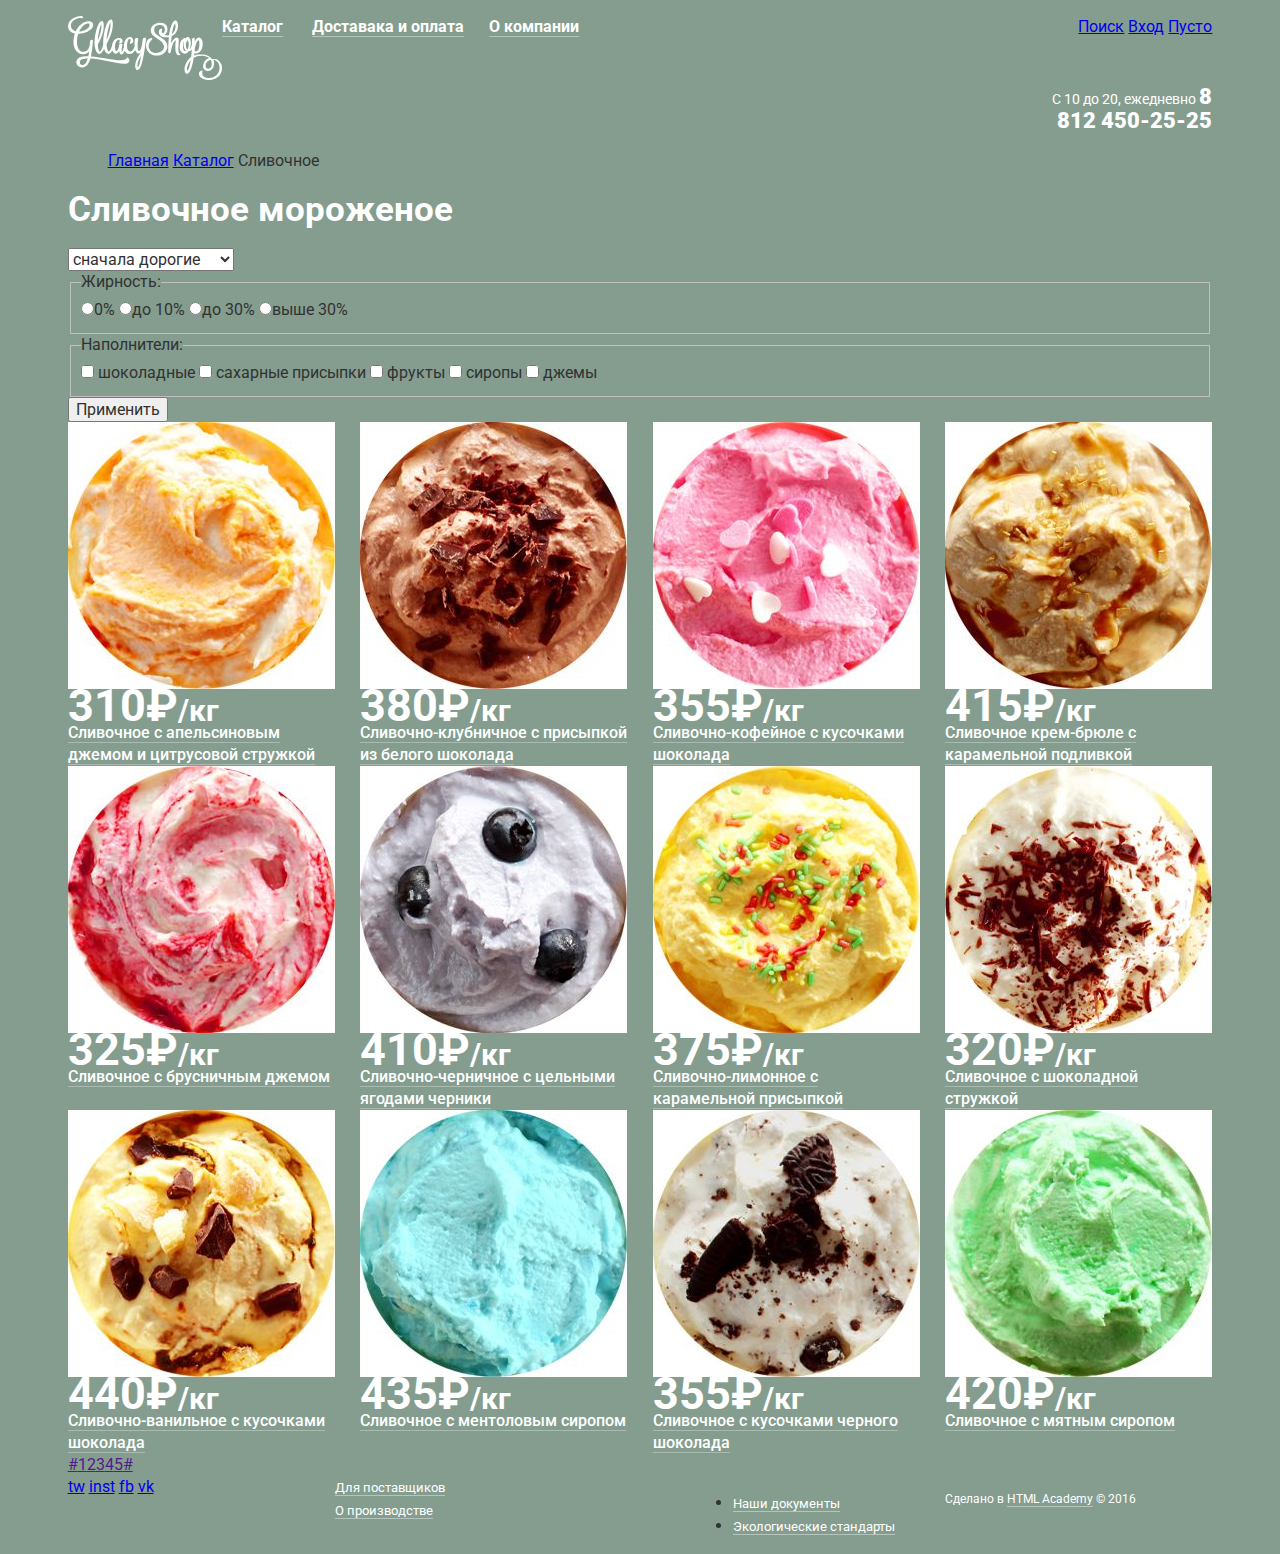
==== commit 4365aced: "fonts index" ====
--- a/catalog.html
+++ b/catalog.html
@@ -145,110 +145,110 @@
 				<li class="product-catalog__item">
 					<div class="product">
 						<div class="product__image"><img src="img/product__image-1.jpg" title="Сливочное с апельсиновым джемом и цитрусовой стружкой" alt="Сливочное с апельсиновым джемом и цитрусовой стружкой"></div>
-						<div class="product__price-title">310&#8381;/кг</div>
-						<div class="product__description">Сливочное с апельсиновым джемом и цитрусовой стружкой
-						</div>
+						<div class="product__price-title"><span class="product__big-figure">310&#8381;</span>/кг</div>
+						<a href="#" class="product__link">Сливочное с апельсиновым джемом и цитрусовой стружкой
+						</a>
 						<a href="#" class="product__btn product__btn--hover btn">Быстрый просмотр</a>
 					</div>
 				</li>
 				<li class="product-catalog__item">
 					<div class="product">
 						<div class="product__image"><img src="img/product__image-2.jpg" title="Сливочно-клубничное с присыпкой из белого шоколада" alt="Сливочно-клубничное с присыпкой из белого шоколада"></div>
-						<div class="product__price-title">380&#8381;/кг</div>
-						<div class="product__description">Сливочно-клубничное с присыпкой из белого шоколада
-						</div>
+						<div class="product__price-title"><span class="product__big-figure">380&#8381;</span>/кг</div>
+						<a href="#" class="product__link">Сливочно-клубничное с присыпкой из белого шоколада
+						</a>
 						<a href="#" class="product__btn product__btn--hover btn">Быстрый просмотр</a>
 					</div>
 				</li>
 				<li class="product-catalog__item">
 					<div class="product">
 						<div class="product__image"><img src="img/product__image-3.jpg" title="Сливочно-кофейное с кусочками шоколада" alt="Сливочно-кофейное с кусочками шоколада"></div>
-						<div class="product__price-title">355&#8381;/кг</div>
-						<div class="product__description">Сливочно-кофейное с кусочками шоколада
-						</div>
+						<div class="product__price-title"><span class="product__big-figure">355&#8381;</span>/кг</div>
+						<a href="#" class="product__link">Сливочно-кофейное с кусочками шоколада
+						</a>
 						<a href="#" class="product__btn product__btn--hover btn">Быстрый просмотр</a>
 					</div>
 				</li>
 				<li class="product-catalog__item">
 					<div class="product">
 						<div class="product__image"><img src="img/product__image-4.jpg" title="Сливочное крем-брюле с карамельной подливкой" alt="Сливочное крем-брюле с карамельной подливкой"></div>
-						<div class="product__price-title">415&#8381;/кг</div>
-						<div class="product__description">Сливочное крем-брюле с карамельной подливкой
-						</div>
+						<div class="product__price-title"><span class="product__big-figure">415&#8381;</span>/кг</div>
+						<a href="#" class="product__link">Сливочное крем-брюле с карамельной подливкой
+						</a>
 						<a href="#" class="product__btn product__btn--hover btn">Быстрый просмотр</a>
 					</div>
 				</li>
 				<li class="product-catalog__item">
 					<div class="product">
 						<div class="product__image"><img src="img/product__image-5.jpg" title="Сливочное с брусничным джемом" alt="Сливочное с брусничным джемом"></div>
-						<div class="product__price-title">325&#8381;/кг</div>
-						<div class="product__description">Сливочное с брусничным джемом
-
-						</div>
+						<div class="product__price-title"><span class="product__big-figure">325&#8381;</span>/кг</div>
+						<a href="#" class="product__link">Сливочное с брусничным джемом
+
+						</a>
 						<a href="#" class="product__btn product__btn--hover btn">Быстрый просмотр</a>
 					</div>
 				</li>
 				<li class="product-catalog__item">
 					<div class="product">
 						<div class="product__image"><img src="img/product__image-6.jpg" title="Сливочно-черничное с цельными ягодами черники" alt="Сливочно-черничное с цельными ягодами черники"></div>
-						<div class="product__price-title">410&#8381;/кг</div>
-						<div class="product__description">Сливочно-черничное с цельными ягодами черники
-						</div>
+						<div class="product__price-title"><span class="product__big-figure">410&#8381;</span>/кг</div>
+						<a href="#" class="product__link">Сливочно-черничное с цельными ягодами черники
+						</a>
 						<a href="#" class="product__btn product__btn--hover btn">Быстрый просмотр</a>
 					</div>
 				</li>
 				<li class="product-catalog__item">
 					<div class="product">
 						<div class="product__image"><img src="img/product__image-7.jpg" title="Сливочно-лимонное с карамельной присыпкой" alt="Сливочно-лимонное с карамельной присыпкой"></div>
-						<div class="product__price-title">375&#8381;/кг</div>
-						<div class="product__description">Сливочно-лимонное с карамельной присыпкой
-						</div>
+						<div class="product__price-title"><span class="product__big-figure">375&#8381;</span>/кг</div>
+						<a href="#" class="product__link">Сливочно-лимонное с карамельной присыпкой
+						</a>
 						<a href="#" class="product__btn product__btn--hover btn">Быстрый просмотр</a>
 					</div>
 				</li>
 				<li class="product-catalog__item">
 					<div class="product">
 						<div class="product__image"><img src="img/product__image-8.jpg" title="Сливочное с шоколадной стружкой" alt="Сливочное с шоколадной стружкой"></div>
-						<div class="product__price-title">320&#8381;/кг</div>
-						<div class="product__description">Сливочное с шоколадной стружкой
-						</div>
+						<div class="product__price-title"><span class="product__big-figure">320&#8381;</span>/кг</div>
+						<a href="#" class="product__link">Сливочное с шоколадной стружкой
+						</a>
 						<a href="#" class="product__btn product__btn--hover btn">Быстрый просмотр</a>
 					</div>
 				</li>
 				<li class="product-catalog__item">
 					<div class="product">
 						<div class="product__image"><img src="img/product__image-9.jpg" title="Сливочно-ванильное с кусочками шоколада" alt="Сливочно-ванильное с кусочками шоколада"></div>
-						<div class="product__price-title">440&#8381;/кг</div>
-						<div class="product__description">Сливочно-ванильное с кусочками шоколада
-
-						</div>
+						<div class="product__price-title"><span class="product__big-figure">440&#8381;</span>/кг</div>
+						<a href="#" class="product__link">Сливочно-ванильное с кусочками шоколада
+
+						</a>
 						<a href="#" class="product__btn product__btn--hover btn">Быстрый просмотр</a>
 					</div>
 				</li>
 				<li class="product-catalog__item">
 					<div class="product">
 						<div class="product__image"><img src="img/product__image-10.jpg" title="Сливочноe с ментоловым сиропом" alt="Сливочноe с ментоловым сиропом"></div>
-						<div class="product__price-title">435&#8381;/кг</div>
-						<div class="product__description">Сливочноe с ментоловым сиропом
-						</div>
+						<div class="product__price-title"><span class="product__big-figure">435&#8381;</span>/кг</div>
+						<a href="#" class="product__link">Сливочноe с ментоловым сиропом
+						</a>
 						<a href="#" class="product__btn product__btn--hover btn">Быстрый просмотр</a>
 					</div>
 				</li>
 				<li class="product-catalog__item">
 					<div class="product">
 						<div class="product__image"><img src="img/product__image-11.jpg" title="Сливочное с кусочками черного шоколада" alt="Сливочное с кусочками черного шоколада"></div>
-						<div class="product__price-title">355&#8381;/кг</div>
-						<div class="product__description">Сливочное с кусочками черного шоколада
-						</div>
+						<div class="product__price-title"><span class="product__big-figure">355&#8381;</span>/кг</div>
+						<a href="#" class="product__link">Сливочное с кусочками черного шоколада
+						</a>
 						<a href="#" class="product__btn product__btn--hover btn">Быстрый просмотр</a>
 					</div>
 				</li>
 				<li class="product-catalog__item">
 					<div class="product">
 						<div class="product__image"><img src="img/product__image-12.jpg" title="Сливочное с мятным сиропом" alt="Сливочное с мятным сиропом"></div>
-						<div class="product__price-title">420&#8381;/кг</div>
-						<div class="product__description">Сливочное с мятным сиропом
-						</div>
+						<div class="product__price-title"><span class="product__big-figure">420&#8381;</span>/кг</div>
+						<a href="#" class="product__link">Сливочное с мятным сиропом
+						</a>
 						<a href="#" class="product__btn product__btn--hover btn">Быстрый просмотр</a>
 					</div>
 				</li>
--- a/css/style.css
+++ b/css/style.css
@@ -30,14 +30,14 @@
 	font-family: "Roboto", "Arial", "Helvetica", sans-serif;
 	font-size: 24px;
 	line-height: 30px;
-	font-weight: medium;
+	font-weight: 500;
 }
 
 h4 {
 	font-family: "Roboto", "Arial", "Helvetica", sans-serif;
 	font-size: 24px;
 	line-height: 22px;
-	font-weight: medium;
+	font-weight: 500;
 	color: #343434;
 }
 
@@ -63,9 +63,29 @@
 	float: left;
 }
 
+.main-header__link {
+	font-family: "Roboto", "Arial", "Helvetica", sans-serif;
+	font-size: 16px;
+	line-height: 16px;
+	font-weight: bold;
+	color: #ffffff;
+	text-decoration: none;
+	border-bottom: 1px solid rgba(255, 255, 255, 0.4);
+}
+
+/*
+.main-header__link::after {
+	display: block;
+	content: "";
+	width: 100%;
+	height: 1px;
+}
+*/
+
 .main-navigation__item {
 	display: inline-block;
 	vertical-align: top;
+	margin-right: 25px;
 }
 
 
@@ -121,6 +141,15 @@
 .timetable {
 	clear: both;
 	float: right;
+	width: 175px;
+	color: #ffffff;
+	font-size: 14px;
+	text-align: right;
+}
+
+.timetable__tel {
+	font-size: 22px;
+	font-weight: 900;
 }
 
 
@@ -148,6 +177,11 @@
 
 .promo__event-2 {
 	float: right;
+}
+
+.event__content {
+	font-size: 18px;
+	color: #ffffff;
 }
 
 
@@ -163,13 +197,43 @@
 	width: 23.35%;
 	margin-right: 2.2%;
 	font-size: 16px;
-	
+	text-align: center;
 }
 
 .bestcellers__hit:nth-child(4n) {
 	margin-right: 0;
 }
 
+.product__price-title {
+	font-weight: bold;
+	font-size: 30px;
+	color: #ffffff;
+}
+/*ЛЁНЯ ПОМЕНЯЙ ЗНАК РУБЛЯ!!!-------------------------*/
+/*И ТЕНЬ СДЕЛАЙ*/
+.product__big-figure {
+	font-size: 45px;
+}
+
+.product__link {
+	font-family: "Roboto", "Arial", "Helvetica", sans-serif;
+	font-weight: 500;
+	font-size: 16px;
+	line-height: 22px;
+	color: #ffffff;
+	text-align: center;
+	border-bottom: 1px solid rgba(255, 255, 255, 0.3);
+	text-decoration: none;
+	text-align: center;
+	cursor: default;
+		
+}
+
+.product__btn {
+	display: none
+}
+
+
 /*ADVANTAGES-------------------------------*/
 
 .advantages__left-col {
@@ -182,6 +246,7 @@
 	float: right;
 }
 
+
 /*BLOG-----------------------------------------*/
 
 .blog {
@@ -189,11 +254,51 @@
 	float: left;
 }
 
+.blog__title {
+	font-size: 16px;
+	line-height: 16px;
+	font-weight: 500;
+	color: #5a5a5a;
+}
+
+.blog__topic {
+	font-family: "Roboto", "Arial", "Helvetica", sans-serif;
+	font-size: 24px;
+	line-height: 24px;
+	font-weight: bold;
+	color: #353535;
+}
+
+
 /*SUBSCRIBE------------------------------------*/
 
 .subscribe {
 	width: 48.9%;
 	float: right;
+}
+
+.subscribe__content {
+	color: #5a5a5a;
+}
+
+/*MAP----------------*/
+
+.contacts {
+	color: #343434; 
+	font-size: 14px;
+	line-height: 20px;
+}
+
+.contacts__adress {
+	font-weight: bold;
+	font-size: 18px;
+	line-height: 24px;
+}
+
+.contacts__tel {
+	font-size: 18px;
+	line-height: 22px;
+	font-weight: bold;
 }
 
 /*FOOTER*/
@@ -208,6 +313,28 @@
 	float: left;
 }
 
+.regulations__list {
+	margin: 0;
+	padding: 0;
+	list-style: none;
+}
+
+.regulations__link {
+	font-family: "Roboto", "Arial", "Helvetica", sans-serif;
+	font-weight: normal;
+	font-size: 13px;
+	line-height: 22px;
+	color: #ffffff;
+/*	text-align: center;*/
+	border-bottom: 1px solid rgba(255, 255, 255, 0.4);
+	text-decoration: none;
+/*	text-align: center;*/
+}
+
+.regulations__link--love {
+	font-weight: bold;
+}
+
 .regulations__left-col {
 	float: left;
 }
@@ -221,11 +348,29 @@
 	float: right;
 }
 
+.copyright {
+	font-size: 12px;
+	color: #ffffff;
+}
+
+.copyright__link {
+	font-family: "Roboto", "Arial", "Helvetica", sans-serif;
+	font-weight: normal;
+	font-size: 12px;
+	line-height: 12px;
+	color: #ffffff;
+/*	text-align: center;*/
+	border-bottom: 1px solid rgba(255, 255, 255, 0.4);
+	text-decoration: none;
+}
+
+
 /*CATALOG____PAGE-----------------*/
 
 .breadcrumbs__element {
 	display: inline-block;
 }
+
 
 /*PRODUCT-CATALOG-----------------------*/
 
@@ -261,6 +406,7 @@
 	font-size: 16px;
 }
 
+
 /*POPUP FEEDBACK--------------------------*/
 
 .feedback-popup {
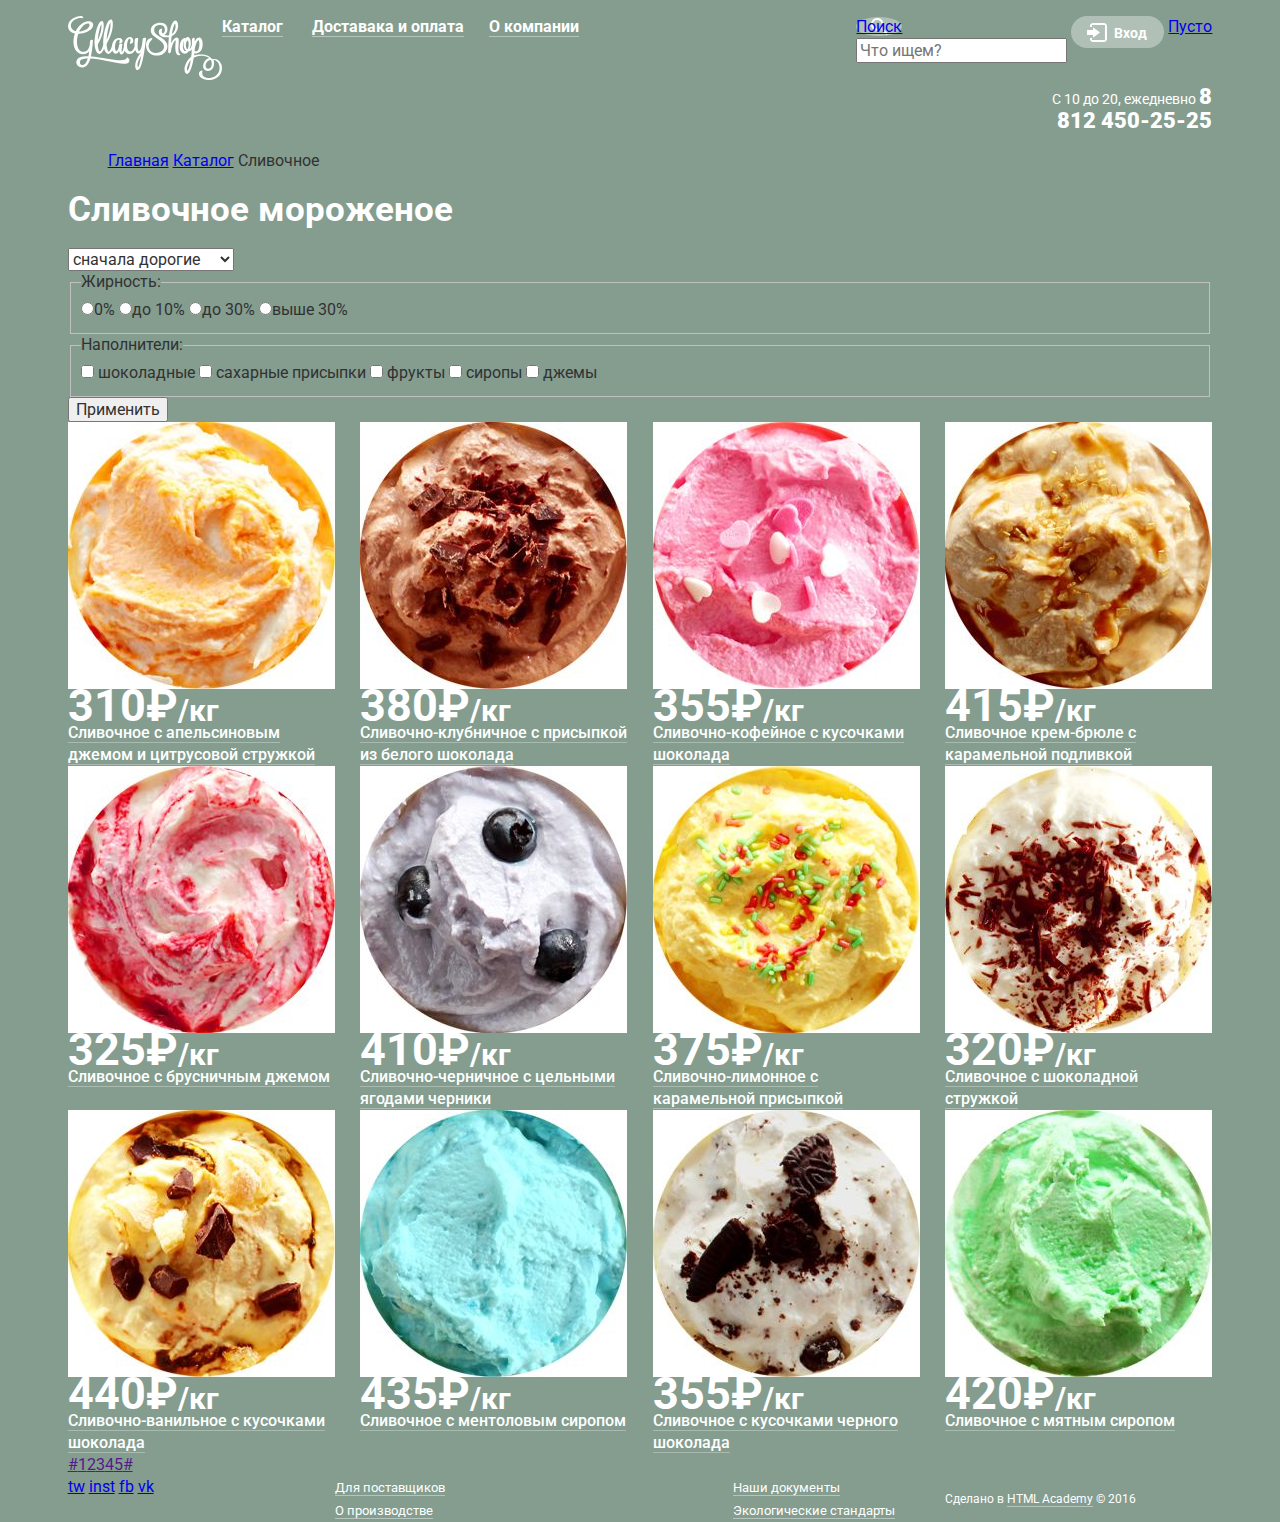
==== commit 89d70986: "header-catalog, login, search" ====
--- a/catalog.html
+++ b/catalog.html
@@ -289,7 +289,7 @@
 					</ul>
 				</div>
 				<div class="regulations__right-col">
-					<ul>
+					<ul class="regulations__list">
 						<li class="regulations__item">
 							<a class="regulations__link" href="#">Наши документы</a>
 						</li>
--- a/css/style.css
+++ b/css/style.css
@@ -72,6 +72,7 @@
 	text-decoration: none;
 	border-bottom: 1px solid rgba(255, 255, 255, 0.4);
 }
+
 
 /*
 .main-header__link::after {
@@ -91,8 +92,43 @@
 
 /*CATALOG-----------------------*/
 
+.catalog {
+	position: relative;
+}
+
 .catalog__list {
+	position: absolute;
 	display: none;
+	list-style: none;
+	padding: 0;
+	margin: 0;
+	background: #fefefe;
+	border-radius: 4px;
+}
+
+.catalog__link {
+	font-family: "Roboto", "Arial", "Helvetica", sans-serif;
+	font-size: 14px;
+	line-height: 14px;
+	font-weight: normal;
+	color: #343434;
+	text-decoration: none;
+}
+
+.catalog__item--highlighted .catalog__link {
+	font-weight: bold;
+}
+
+.catalog__item--highlighted {
+	border-bottom: 1px solid rgba(0, 0, 0, 0.2)
+}
+
+.catalog__item--hover {
+	background: #fbded8;
+}
+
+.catalog:hover > .catalog__list {
+	display: block;
 }
 
 .user-controls {
@@ -107,10 +143,42 @@
 	vertical-align: top;
 }
 
-.search__popup {
+.search {
+	position: relative;
+}
+
+.search__btn {
+	border-radius: 50%;
+	width: 32px;
+	height: 32px;
+	outline: none;
+	border: none;
+	background-color: #b0c0b7;
+	background-image: url('data:image/svg+xml;charset=US-ASCII,%3Csvg%20xmlns%3D%22http%3A//www.w3.org/2000/svg%22%20xmlns%3Axlink%3D%22http%3A//www.w3.org/1999/xlink%22%20preserveAspectRatio%3D%22xMidYMid%22%20width%3D%2216.687%22%20height%3D%2216.688%22%20viewBox%3D%220%200%2016.687%2016.688%22%3E%0A%20%20%3Cdefs%3E%0A%20%20%20%20%3Cstyle%3E%0A%20%20%20%20%20%20.cls-1%20%7B%0A%20%20%20%20%20%20%20%20fill%3A%20%23fff%3B%0A%20%20%20%20%20%20%20%20fill-rule%3A%20evenodd%3B%0A%20%20%20%20%20%20%7D%0A%20%20%20%20%3C/style%3E%0A%20%20%3C/defs%3E%0A%20%20%3Cpath%20d%3D%22M11.936%2C10.497%20L11.178%2C10.497%20L10.914%2C10.236%20C11.845%2C9.151%2012.411%2C7.746%2012.411%2C6.206%20C12.411%2C2.782%209.632%2C0.007%206.205%2C0.007%20C2.777%2C0.007%20-0.001%2C2.782%20-0.001%2C6.206%20C-0.001%2C9.629%202.777%2C12.404%206.205%2C12.404%20C7.747%2C12.404%209.154%2C11.840%2010.239%2C10.910%20L10.502%2C11.172%20L10.502%2C11.927%20L15.275%2C16.687%20L16.698%2C15.265%20L11.936%2C10.497%20ZM6.205%2C10.497%20C3.832%2C10.497%201.908%2C8.576%201.908%2C6.206%20C1.908%2C3.835%203.832%2C1.914%206.205%2C1.914%20C8.578%2C1.914%2010.501%2C3.835%2010.501%2C6.206%20C10.501%2C8.576%208.578%2C10.497%206.205%2C10.497%20Z%22%20class%3D%22cls-1%22/%3E%0A%3C/svg%3E%0A');
+	background-repeat: no-repeat;
+	background-position: 50% 50%;
+}
+
+.search__btn:hover {
+	background-color: #f8f7f4;
+	background-image: url('data:image/svg+xml;charset=US-ASCII,%3Csvg%20xmlns%3D%22http%3A//www.w3.org/2000/svg%22%20xmlns%3Axlink%3D%22http%3A//www.w3.org/1999/xlink%22%20preserveAspectRatio%3D%22xMidYMid%22%20width%3D%2216.687%22%20height%3D%2216.688%22%20viewBox%3D%220%200%2016.687%2016.688%22%3E%0A%20%20%3Cdefs%3E%0A%20%20%20%20%3Cstyle%3E%0A%20%20%20%20%20%20.cls-1%20%7B%0A%20%20%20%20%20%20%20%20fill%3A%20%23333%3B%0A%20%20%20%20%20%20%20%20fill-rule%3A%20evenodd%3B%0A%20%20%20%20%20%20%7D%0A%20%20%20%20%3C/style%3E%0A%20%20%3C/defs%3E%0A%20%20%3Cpath%20d%3D%22M11.936%2C10.497%20L11.178%2C10.497%20L10.914%2C10.236%20C11.845%2C9.151%2012.411%2C7.745%2012.411%2C6.206%20C12.411%2C2.782%209.632%2C0.007%206.205%2C0.007%20C2.777%2C0.007%20-0.001%2C2.782%20-0.001%2C6.206%20C-0.001%2C9.629%202.777%2C12.404%206.205%2C12.404%20C7.747%2C12.404%209.154%2C11.839%2010.239%2C10.910%20L10.502%2C11.172%20L10.502%2C11.927%20L15.275%2C16.687%20L16.698%2C15.265%20L11.936%2C10.497%20ZM6.205%2C10.497%20C3.832%2C10.497%201.908%2C8.576%201.908%2C6.206%20C1.908%2C3.835%203.832%2C1.914%206.205%2C1.914%20C8.578%2C1.914%2010.501%2C3.835%2010.501%2C6.206%20C10.501%2C8.576%208.578%2C10.497%206.205%2C10.497%20Z%22%20class%3D%22cls-1%22/%3E%0A%3C/svg%3E%0A');
+	background-repeat: no-repeat;
+	position: 50% 50%;
+}
+
+.search__pop-up {
+	position: absolute;
 	display: none;
 }
 
+.search__btn:hover ~ .search__pop-up {
+	display: block;
+}
+
+.search__pop-up:hover {
+	display: block;
+}
+
 
 /*LOGIN----------------------------*/
 
@@ -119,8 +187,45 @@
 	vertical-align: top;
 }
 
+.login {
+	position: relative;
+}
+
+.login__btn {
+	display: block;
+    width: 50px;
+    height: 17px;
+    padding: 10px 0 5px 43px;
+    font-family: "Roboto", "Arial", "Helvetica", sans-serif;
+    font-size: 14px;
+    line-height: 14px;
+    font-weight: bold;
+    color: #ffffff;
+    text-decoration: none;
+    border-radius: 25px;
+    background-color: #b0c0b7;
+	
+	background-image: url('data:image/svg+xml;charset=US-ASCII,%3Csvg%20xmlns%3D%22http%3A//www.w3.org/2000/svg%22%20xmlns%3Axlink%3D%22http%3A//www.w3.org/1999/xlink%22%20preserveAspectRatio%3D%22xMidYMid%22%20width%3D%2220.063%22%20height%3D%2219%22%20viewBox%3D%220%200%2020.063%2019%22%3E%0A%20%20%3Cdefs%3E%0A%20%20%20%20%3Cstyle%3E%0A%20%20%20%20%20%20.cls-1%20%7B%0A%20%20%20%20%20%20%20%20fill%3A%20%23fff%3B%0A%20%20%20%20%20%20%20%20fill-opacity%3A%200.99%3B%0A%20%20%20%20%20%20%20%20fill-rule%3A%20evenodd%3B%0A%20%20%20%20%20%20%7D%0A%20%20%20%20%3C/style%3E%0A%20%20%3C/defs%3E%0A%20%20%3Cpath%20d%3D%22M17.059%2C18.986%20L6.000%2C18.986%20C4.343%2C18.986%203.000%2C17.642%203.000%2C15.985%20L3.000%2C15.000%20L5.000%2C15.000%20L5.000%2C17.000%20L18.000%2C17.000%20L18.000%2C2.000%20L5.000%2C2.000%20L5.000%2C3.969%20L3.000%2C3.969%20L3.000%2C3.008%20C3.000%2C1.351%204.343%2C0.009%206.000%2C0.009%20L17.059%2C0.009%20C18.716%2C0.009%2020.059%2C1.351%2020.059%2C3.008%20L20.059%2C15.985%20C20.059%2C17.642%2018.716%2C18.986%2017.059%2C18.986%20ZM6.024%2C4.158%20L13.051%2C9.458%20L6.024%2C14.758%20L6.024%2C12.015%20L-0.005%2C12.015%20L-0.005%2C6.901%20L6.024%2C6.901%20L6.024%2C4.158%20Z%22%20class%3D%22cls-1%22/%3E%0A%3C/svg%3E%0A');
+	background-repeat: no-repeat;
+	background-position: 22% 50%;
+	
+}
+
+.login__btn:hover {
+	color: #323232;
+	background-color: #f8f7f4;
+	background-image: url('data:image/svg+xml;charset=US-ASCII,%3Csvg%20xmlns%3D%22http%3A//www.w3.org/2000/svg%22%20xmlns%3Axlink%3D%22http%3A//www.w3.org/1999/xlink%22%20preserveAspectRatio%3D%22xMidYMid%22%20width%3D%2220.063%22%20height%3D%2219%22%20viewBox%3D%220%200%2020.063%2019%22%3E%0A%20%20%3Cdefs%3E%0A%20%20%20%20%3Cstyle%3E%0A%20%20%20%20%20%20.cls-1%20%7B%0A%20%20%20%20%20%20%20%20fill%3A%20%23353535%3B%0A%20%20%20%20%20%20%20%20fill-opacity%3A%200.99%3B%0A%20%20%20%20%20%20%20%20fill-rule%3A%20evenodd%3B%0A%20%20%20%20%20%20%7D%0A%20%20%20%20%3C/style%3E%0A%20%20%3C/defs%3E%0A%20%20%3Cpath%20d%3D%22M17.059%2C18.985%20L6.000%2C18.985%20C4.343%2C18.985%203.000%2C17.642%203.000%2C15.985%20L3.000%2C15.000%20L5.000%2C15.000%20L5.000%2C17.000%20L18.000%2C17.000%20L18.000%2C2.000%20L5.000%2C2.000%20L5.000%2C3.969%20L3.000%2C3.969%20L3.000%2C3.008%20C3.000%2C1.351%204.343%2C0.008%206.000%2C0.008%20L17.059%2C0.008%20C18.716%2C0.008%2020.059%2C1.351%2020.059%2C3.008%20L20.059%2C15.985%20C20.059%2C17.642%2018.716%2C18.985%2017.059%2C18.985%20ZM6.024%2C4.158%20L13.051%2C9.458%20L6.024%2C14.758%20L6.024%2C12.015%20L-0.005%2C12.015%20L-0.005%2C6.901%20L6.024%2C6.901%20L6.024%2C4.158%20Z%22%20class%3D%22cls-1%22/%3E%0A%3C/svg%3E%0A');
+	background-repeat: no-repeat;
+	background-position: 22% 50%;
+}
+
 .login__popup {
+	position: absolute;
 	display: none;
+}
+
+.login__btn:hover ~ .login__popup {
+	display: block;
 }
 
 
@@ -209,8 +314,13 @@
 	font-size: 30px;
 	color: #ffffff;
 }
+
+
 /*ЛЁНЯ ПОМЕНЯЙ ЗНАК РУБЛЯ!!!-------------------------*/
+
+
 /*И ТЕНЬ СДЕЛАЙ*/
+
 .product__big-figure {
 	font-size: 45px;
 }
@@ -226,7 +336,6 @@
 	text-decoration: none;
 	text-align: center;
 	cursor: default;
-		
 }
 
 .product__btn {
@@ -281,10 +390,11 @@
 	color: #5a5a5a;
 }
 
+
 /*MAP----------------*/
 
 .contacts {
-	color: #343434; 
+	color: #343434;
 	font-size: 14px;
 	line-height: 20px;
 }
@@ -300,6 +410,7 @@
 	line-height: 22px;
 	font-weight: bold;
 }
+
 
 /*FOOTER*/
 
@@ -325,10 +436,10 @@
 	font-size: 13px;
 	line-height: 22px;
 	color: #ffffff;
-/*	text-align: center;*/
+	/*	text-align: center;*/
 	border-bottom: 1px solid rgba(255, 255, 255, 0.4);
 	text-decoration: none;
-/*	text-align: center;*/
+	/*	text-align: center;*/
 }
 
 .regulations__link--love {
@@ -359,7 +470,7 @@
 	font-size: 12px;
 	line-height: 12px;
 	color: #ffffff;
-/*	text-align: center;*/
+	/*	text-align: center;*/
 	border-bottom: 1px solid rgba(255, 255, 255, 0.4);
 	text-decoration: none;
 }
